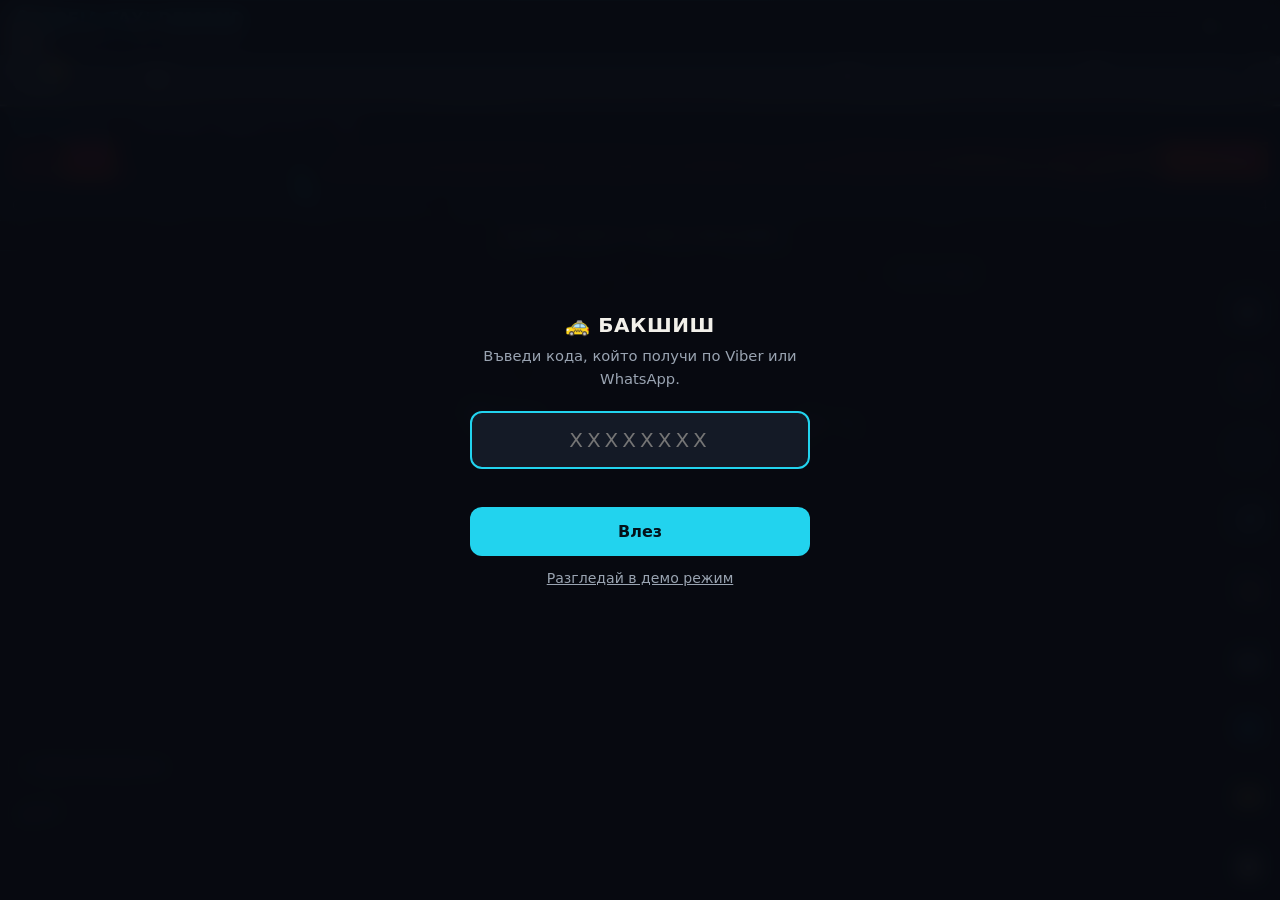
==== index.html @ b616026e "полети: градът не се мачка, статус под часовете" ====
<!DOCTYPE html>
<html lang="bg">
<head>
<meta charset="UTF-8">
<meta name="theme-color" content="#0284c7">
<meta name="mobile-web-app-capable" content="yes">
<meta name="apple-mobile-web-app-capable" content="yes">
<meta name="apple-mobile-web-app-status-bar-style" content="default">
<meta name="apple-mobile-web-app-title" content="BakshishApp">
<link rel="manifest" href="manifest.json">
<meta name="viewport" content="width=device-width, initial-scale=1, maximum-scale=1, user-scalable=no, viewport-fit=cover">
<title>🚕 BakshishApp — Sofia</title>
<style>
html{ -webkit-text-size-adjust:100%; text-size-adjust:100%; }

/* required styles */

.leaflet-pane,
.leaflet-tile,
.leaflet-marker-icon,
.leaflet-marker-shadow,
.leaflet-tile-container,
.leaflet-pane > svg,
.leaflet-pane > canvas,
.leaflet-zoom-box,
.leaflet-image-layer,
.leaflet-layer {
	position: absolute;
	left: 0;
	top: 0;
	}
.leaflet-container {
	overflow: hidden;
	}
.leaflet-tile,
.leaflet-marker-icon,
.leaflet-marker-shadow {
	-webkit-user-select: none;
	   -moz-user-select: none;
	        user-select: none;
	  -webkit-user-drag: none;
	}
/* Prevents IE11 from highlighting tiles in blue */
.leaflet-tile::selection {
	background: transparent;
}
/* Safari renders non-retina tile on retina better with this, but Chrome is worse */
.leaflet-safari .leaflet-tile {
	image-rendering: -webkit-optimize-contrast;
	}
/* hack that prevents hw layers "stretching" when loading new tiles */
.leaflet-safari .leaflet-tile-container {
	width: 1600px;
	height: 1600px;
	-webkit-transform-origin: 0 0;
	}
.leaflet-marker-icon,
.leaflet-marker-shadow {
	display: block;
	}
/* .leaflet-container svg: reset svg max-width decleration shipped in Joomla! (joomla.org) 3.x */
/* .leaflet-container img: map is broken in FF if you have max-width: 100% on tiles */
.leaflet-container .leaflet-overlay-pane svg {
	max-width: none !important;
	max-height: none !important;
	}
.leaflet-container .leaflet-marker-pane img,
.leaflet-container .leaflet-shadow-pane img,
.leaflet-container .leaflet-tile-pane img,
.leaflet-container img.leaflet-image-layer,
.leaflet-container .leaflet-tile {
	max-width: none !important;
	max-height: none !important;
	width: auto;
	padding: 0;
	}

.leaflet-container img.leaflet-tile {
	/* See: https://bugs.chromium.org/p/chromium/issues/detail?id=600120 */
	mix-blend-mode: plus-lighter;
}

.leaflet-container.leaflet-touch-zoom {
	-ms-touch-action: pan-x pan-y;
	touch-action: pan-x pan-y;
	}
.leaflet-container.leaflet-touch-drag {
	-ms-touch-action: pinch-zoom;
	/* Fallback for FF which doesn't support pinch-zoom */
	touch-action: none;
	touch-action: pinch-zoom;
}
.leaflet-container.leaflet-touch-drag.leaflet-touch-zoom {
	-ms-touch-action: none;
	touch-action: none;
}
.leaflet-container {
	-webkit-tap-highlight-color: transparent;
}
.leaflet-container a {
	-webkit-tap-highlight-color: rgba(51, 181, 229, 0.4);
}
.leaflet-tile {
	filter: inherit;
	visibility: hidden;
	}
.leaflet-tile-loaded {
	visibility: inherit;
	}
.leaflet-zoom-box {
	width: 0;
	height: 0;
	-moz-box-sizing: border-box;
	     box-sizing: border-box;
	z-index: 800;
	}
/* workaround for https://bugzilla.mozilla.org/show_bug.cgi?id=888319 */
.leaflet-overlay-pane svg {
	-moz-user-select: none;
	}

.leaflet-pane         { z-index: 400; }

.leaflet-tile-pane    { z-index: 200; }
.leaflet-overlay-pane { z-index: 400; }
.leaflet-shadow-pane  { z-index: 500; }
.leaflet-marker-pane  { z-index: 600; }
.leaflet-tooltip-pane   { z-index: 650; }
.leaflet-popup-pane   { z-index: 700; }

.leaflet-map-pane canvas { z-index: 100; }
.leaflet-map-pane svg    { z-index: 200; }

.leaflet-vml-shape {
	width: 1px;
	height: 1px;
	}
.lvml {
	behavior: url(#default#VML);
	display: inline-block;
	position: absolute;
	}


/* control positioning */

.leaflet-control {
	position: relative;
	z-index: 800;
	pointer-events: visiblePainted; /* IE 9-10 doesn't have auto */
	pointer-events: auto;
	}
.leaflet-top,
.leaflet-bottom {
	position: absolute;
	z-index: 1000;
	pointer-events: none;
	}
.leaflet-top {
	top: 0;
	}
.leaflet-right {
	right: 0;
	}
.leaflet-bottom {
	bottom: 0;
	}
.leaflet-left {
	left: 0;
	}
.leaflet-control {
	float: left;
	clear: both;
	}
.leaflet-right .leaflet-control {
	float: right;
	}
.leaflet-top .leaflet-control {
	margin-top: 10px;
	}
.leaflet-bottom .leaflet-control {
	margin-bottom: 10px;
	}
.leaflet-left .leaflet-control {
	margin-left: 10px;
	}
.leaflet-right .leaflet-control {
	margin-right: 10px;
	}


/* zoom and fade animations */

.leaflet-fade-anim .leaflet-popup {
	opacity: 0;
	-webkit-transition: opacity 0.2s linear;
	   -moz-transition: opacity 0.2s linear;
	        transition: opacity 0.2s linear;
	}
.leaflet-fade-anim .leaflet-map-pane .leaflet-popup {
	opacity: 1;
	}
.leaflet-zoom-animated {
	-webkit-transform-origin: 0 0;
	    -ms-transform-origin: 0 0;
	        transform-origin: 0 0;
	}
svg.leaflet-zoom-animated {
	will-change: transform;
}

.leaflet-zoom-anim .leaflet-zoom-animated {
	-webkit-transition: -webkit-transform 0.25s cubic-bezier(0,0,0.25,1);
	   -moz-transition:    -moz-transform 0.25s cubic-bezier(0,0,0.25,1);
	        transition:         transform 0.25s cubic-bezier(0,0,0.25,1);
	}
.leaflet-zoom-anim .leaflet-tile,
.leaflet-pan-anim .leaflet-tile {
	-webkit-transition: none;
	   -moz-transition: none;
	        transition: none;
	}

.leaflet-zoom-anim .leaflet-zoom-hide {
	visibility: hidden;
	}


/* cursors */

.leaflet-interactive {
	cursor: pointer;
	}
.leaflet-grab {
	cursor: -webkit-grab;
	cursor:    -moz-grab;
	cursor:         grab;
	}
.leaflet-crosshair,
.leaflet-crosshair .leaflet-interactive {
	cursor: crosshair;
	}
.leaflet-popup-pane,
.leaflet-control {
	cursor: auto;
	}
.leaflet-dragging .leaflet-grab,
.leaflet-dragging .leaflet-grab .leaflet-interactive,
.leaflet-dragging .leaflet-marker-draggable {
	cursor: move;
	cursor: -webkit-grabbing;
	cursor:    -moz-grabbing;
	cursor:         grabbing;
	}

/* marker & overlays interactivity */
.leaflet-marker-icon,
.leaflet-marker-shadow,
.leaflet-image-layer,
.leaflet-pane > svg path,
.leaflet-tile-container {
	pointer-events: none;
	}

.leaflet-marker-icon.leaflet-interactive,
.leaflet-image-layer.leaflet-interactive,
.leaflet-pane > svg path.leaflet-interactive,
svg.leaflet-image-layer.leaflet-interactive path {
	pointer-events: visiblePainted; /* IE 9-10 doesn't have auto */
	pointer-events: auto;
	}

/* visual tweaks */

.leaflet-container {
	background: #ddd;
	outline-offset: 1px;
	}
.leaflet-container a {
	color: #0078A8;
	}
.leaflet-zoom-box {
	border: 2px dotted #38f;
	background: rgba(255,255,255,0.5);
	}


/* general typography */
.leaflet-container {
	font-family: "Helvetica Neue", Arial, Helvetica, sans-serif;
	font-size:16px;
	font-size: 0.75rem;
	line-height: 1.5;
	}


/* general toolbar styles */

.leaflet-bar {
	box-shadow: 0 1px 5px rgba(0,0,0,0.65);
	border-radius: 4px;
	}
.leaflet-bar a {
	background-color: #fff;
	border-bottom: 1px solid #ccc;
	width: 26px;
	height: 26px;
	line-height: 26px;
	display: block;
	text-align: center;
	text-decoration: none;
	color: black;
	}
.leaflet-bar a,
.leaflet-control-layers-toggle {
	background-position: 50% 50%;
	background-repeat: no-repeat;
	display: block;
	}
.leaflet-bar a:hover,
.leaflet-bar a:focus {
	background-color: #f4f4f4;
	}
.leaflet-bar a:first-child {
	border-top-left-radius: 4px;
	border-top-right-radius: 4px;
	}
.leaflet-bar a:last-child {
	border-bottom-left-radius: 4px;
	border-bottom-right-radius: 4px;
	border-bottom: none;
	}
.leaflet-bar a.leaflet-disabled {
	cursor: default;
	background-color: #f4f4f4;
	color: #bbb;
	}

.leaflet-touch .leaflet-bar a {
	width: 30px;
	height: 30px;
	line-height: 30px;
	}
.leaflet-touch .leaflet-bar a:first-child {
	border-top-left-radius: 2px;
	border-top-right-radius: 2px;
	}
.leaflet-touch .leaflet-bar a:last-child {
	border-bottom-left-radius: 2px;
	border-bottom-right-radius: 2px;
	}

/* zoom control */

.leaflet-control-zoom-in,
.leaflet-control-zoom-out {
	font: bold 18px 'Lucida Console', Monaco, monospace;
	text-indent: 1px;
	}

.leaflet-touch .leaflet-control-zoom-in, .leaflet-touch .leaflet-control-zoom-out  {
	font-size: 22px;
	}


/* layers control */

.leaflet-control-layers {
	box-shadow: 0 1px 5px rgba(0,0,0,0.4);
	background: #fff;
	border-radius: 5px;
	}
.leaflet-control-layers-toggle {
	background-image: url(images/layers.png);
	width: 36px;
	height: 36px;
	}
.leaflet-retina .leaflet-control-layers-toggle {
	background-image: url(images/layers-2x.png);
	background-size: 26px 26px;
	}
.leaflet-touch .leaflet-control-layers-toggle {
	width: 44px;
	height: 44px;
	}
.leaflet-control-layers .leaflet-control-layers-list,
.leaflet-control-layers-expanded .leaflet-control-layers-toggle {
	display: none;
	}
.leaflet-control-layers-expanded .leaflet-control-layers-list {
	display: block;
	position: relative;
	}
.leaflet-control-layers-expanded {
	padding: 6px 10px 6px 6px;
	color: #333;
	background: #fff;
	}
.leaflet-control-layers-scrollbar {
	overflow-y: scroll;
	overflow-x: hidden;
	padding-right: 5px;
	}
.leaflet-control-layers-selector {
	margin-top: 2px;
	position: relative;
	top: 1px;
	}
.leaflet-control-layers label {
	display: block;
	font-size:15px;
	font-size: 1.08333em;
	}
.leaflet-control-layers-separator {
	height: 0;
	border-top: 1px solid #ddd;
	margin: 5px -10px 5px -6px;
	}

/* Default icon URLs */
.leaflet-default-icon-path { /* used only in path-guessing heuristic, see L.Icon.Default */
	background-image: url(images/marker-icon.png);
	}


/* attribution and scale controls */

.leaflet-container .leaflet-control-attribution {
	background: #fff;
	background: rgba(255, 255, 255, 0.8);
	margin: 0;
	}
.leaflet-control-attribution,
.leaflet-control-scale-line {
	padding: 0 5px;
	color: #333;
	line-height: 1.4;
	}
.leaflet-control-attribution a {
	text-decoration: none;
	}
.leaflet-control-attribution a:hover,
.leaflet-control-attribution a:focus {
	text-decoration: underline;
	}
.leaflet-attribution-flag {
	display: inline !important;
	vertical-align: baseline !important;
	width: 1em;
	height: 0.6669em;
	}
.leaflet-left .leaflet-control-scale {
	margin-left: 5px;
	}
.leaflet-bottom .leaflet-control-scale {
	margin-bottom: 5px;
	}
.leaflet-control-scale-line {
	border: 2px solid #777;
	border-top: none;
	line-height: 1.1;
	padding: 2px 5px 1px;
	white-space: nowrap;
	-moz-box-sizing: border-box;
	     box-sizing: border-box;
	background: rgba(255, 255, 255, 0.8);
	text-shadow: 1px 1px #fff;
	}
.leaflet-control-scale-line:not(:first-child) {
	border-top: 2px solid #777;
	border-bottom: none;
	margin-top: -2px;
	}
.leaflet-control-scale-line:not(:first-child):not(:last-child) {
	border-bottom: 2px solid #777;
	}

.leaflet-touch .leaflet-control-attribution,
.leaflet-touch .leaflet-control-layers,
.leaflet-touch .leaflet-bar {
	box-shadow: none;
	}
.leaflet-touch .leaflet-control-layers,
.leaflet-touch .leaflet-bar {
	border: 2px solid rgba(0,0,0,0.2);
	background-clip: padding-box;
	}


/* popup */

.leaflet-popup {
	position: absolute;
	text-align: center;
	margin-bottom: 20px;
	}
.leaflet-popup-content-wrapper {
	padding: 1px;
	text-align: left;
	border-radius: 12px;
	}
.leaflet-popup-content {
	margin: 13px 24px 13px 20px;
	line-height: 1.3;
	font-size:15px;
	font-size: 1.08333em;
	min-height: 1px;
	}
.leaflet-popup-content p {
	margin: 17px 0;
	margin: 1.3em 0;
	}
.leaflet-popup-tip-container {
	width: 40px;
	height: 20px;
	position: absolute;
	left: 50%;
	margin-top: -1px;
	margin-left: -20px;
	overflow: hidden;
	pointer-events: none;
	}
.leaflet-popup-tip {
	width: 17px;
	height: 17px;
	padding: 1px;

	margin: -10px auto 0;
	pointer-events: auto;

	-webkit-transform: rotate(45deg);
	   -moz-transform: rotate(45deg);
	    -ms-transform: rotate(45deg);
	        transform: rotate(45deg);
	}
.leaflet-popup-content-wrapper,
.leaflet-popup-tip {
	background: white;
	color: #333;
	box-shadow: 0 3px 14px rgba(0,0,0,0.4);
	}
.leaflet-container a.leaflet-popup-close-button {
	position: absolute;
	top: 0;
	right: 0;
	border: none;
	text-align: center;
	width: 24px;
	height: 24px;
	font: 16px/24px Tahoma, Verdana, sans-serif;
	color: #757575;
	text-decoration: none;
	background: transparent;
	}
.leaflet-container a.leaflet-popup-close-button:hover,
.leaflet-container a.leaflet-popup-close-button:focus {
	color: #585858;
	}
.leaflet-popup-scrolled {
	overflow: auto;
	}

.leaflet-oldie .leaflet-popup-content-wrapper {
	-ms-zoom: 1;
	}
.leaflet-oldie .leaflet-popup-tip {
	width: 24px;
	margin: 0 auto;

	-ms-filter: "progid:DXImageTransform.Microsoft.Matrix(M11=0.70710678, M12=0.70710678, M21=-0.70710678, M22=0.70710678)";
	filter: progid:DXImageTransform.Microsoft.Matrix(M11=0.70710678, M12=0.70710678, M21=-0.70710678, M22=0.70710678);
	}

.leaflet-oldie .leaflet-control-zoom,
.leaflet-oldie .leaflet-control-layers,
.leaflet-oldie .leaflet-popup-content-wrapper,
.leaflet-oldie .leaflet-popup-tip {
	border: 1px solid #999;
	}


/* div icon */

.leaflet-div-icon {
	background: #fff;
	border: 1px solid #666;
	}


/* Tooltip */
/* Base styles for the element that has a tooltip */
.leaflet-tooltip {
	position: absolute;
	padding: 6px;
	background-color: #fff;
	border: 1px solid #fff;
	border-radius: 3px;
	color: #222;
	white-space: nowrap;
	-webkit-user-select: none;
	-moz-user-select: none;
	-ms-user-select: none;
	user-select: none;
	pointer-events: none;
	box-shadow: 0 1px 3px rgba(0,0,0,0.4);
	}
.leaflet-tooltip.leaflet-interactive {
	cursor: pointer;
	pointer-events: auto;
	}
.leaflet-tooltip-top:before,
.leaflet-tooltip-bottom:before,
.leaflet-tooltip-left:before,
.leaflet-tooltip-right:before {
	position: absolute;
	pointer-events: none;
	border: 6px solid transparent;
	background: transparent;
	content: "";
	}

/* Directions */

.leaflet-tooltip-bottom {
	margin-top: 6px;
}
.leaflet-tooltip-top {
	margin-top: -6px;
}
.leaflet-tooltip-bottom:before,
.leaflet-tooltip-top:before {
	left: 50%;
	margin-left: -6px;
	}
.leaflet-tooltip-top:before {
	bottom: 0;
	margin-bottom: -12px;
	border-top-color: #fff;
	}
.leaflet-tooltip-bottom:before {
	top: 0;
	margin-top: -12px;
	margin-left: -6px;
	border-bottom-color: #fff;
	}
.leaflet-tooltip-left {
	margin-left: -6px;
}
.leaflet-tooltip-right {
	margin-left: 6px;
}
.leaflet-tooltip-left:before,
.leaflet-tooltip-right:before {
	top: 50%;
	margin-top: -6px;
	}
.leaflet-tooltip-left:before {
	right: 0;
	margin-right: -12px;
	border-left-color: #fff;
	}
.leaflet-tooltip-right:before {
	left: 0;
	margin-left: -12px;
	border-right-color: #fff;
	}

/* Printing */

@media print {
	/* Prevent printers from removing background-images of controls. */
	.leaflet-control {
		-webkit-print-color-adjust: exact;
		print-color-adjust: exact;
		}
	}

/* MOBILE FIX */
@media (max-width:768px) {
  #map { height:100dvh !important; min-height:420px !important; }
  #zone-sidebar { max-height:30vh; min-height:60px; display:block !important; }
  body.karyk-active #zone-sidebar { display:none !important; }
  body.karyk-active #karyk-sidebar { display:block !important; max-height:30vh; overflow-y:auto; }
  .sidebar-title { font-size:13px; padding:6px 12px; }
}

/* LIST VIEW MODE */
body.list-view #map { display:none !important; }
body.list-view.karyk-active #zone-sidebar { display:none !important; }
body.list-view.karyk-active #karyk-sidebar { display:block !important; max-height:calc(100vh - 220px); overflow-y:auto; }
body.list-view #zone-sidebar {
  max-height: calc(100vh - 280px) !important;
  min-height: 200px !important;
}
body.list-view #toggle-map-btn {
  background: var(--amber) !important;
  color: #000 !important;
}
.zone-item {
  padding: 10px 14px !important;
  font-size: 15px !important;
}
.zone-item .zone-name { font-weight: 700; font-size: 15px; }
.zone-item .zone-sub  { font-size: 13px; color: var(--muted); }


/* ═══════ РАДИАЛНО МЕНЮ (FAB) ═══════ */
#fab-wrap{
  position:fixed; right:38px; bottom:150px;
  width:0; height:0; z-index:1600;
}
#fab-hub{
  position:absolute; left:0; top:0;
  width:64px; height:64px; margin-left:-32px; margin-top:-32px;
  border-radius:50%; cursor:pointer;
  background:linear-gradient(145deg,#12203a,#0a1120);
  border:2px solid var(--cyan);
  color:var(--cyan); font-size:27px; line-height:1;
  display:flex; align-items:center; justify-content:center;
  box-shadow:0 4px 18px rgba(0,0,0,.65), 0 0 14px rgba(34,211,238,.25);
  transition:transform .25s cubic-bezier(.34,1.56,.64,1), border-color .2s, box-shadow .2s;
  -webkit-tap-highlight-color:transparent; user-select:none;
}
#fab-hub:active{ transform:scale(.92); }
#fab-rays{
  position:absolute; left:0; top:0; width:1px; height:1px;
  overflow:visible; pointer-events:none;
  opacity:0; transition:opacity .22s;
}
#fab-backdrop{
  position:fixed; inset:0; z-index:1590;
  background:rgba(3,7,18,.45); backdrop-filter:blur(1.5px);
  opacity:0; pointer-events:none; transition:opacity .22s;
}

/* сателитите — оригиналните бутони, преместени в орбита */
#fab-wrap .fab-sat{
  position:absolute !important;
  right:auto !important; bottom:auto !important;
  width:76px !important; height:76px !important;
  margin-left:-38px !important; margin-top:-38px !important;
  border-radius:50% !important;
  display:flex !important; align-items:center; justify-content:center;
  font-size:15px !important; line-height:1 !important;
  padding:0 !important;
  writing-mode:horizontal-tb !important;
  letter-spacing:0 !important; white-space:nowrap !important;
  opacity:0; pointer-events:none;
  transform:none !important;
  transition:left .28s cubic-bezier(.34,1.4,.64,1), top .28s cubic-bezier(.34,1.4,.64,1), opacity .2s;
}
#fab-wrap #karyk-btn, #fab-wrap #karyk-list-btn, #fab-wrap #clean-btn{
  transform:none !important; transform-origin:center center !important;
  text-orientation:mixed !important; writing-mode:horizontal-tb !important;
  font-size:32px !important; width:76px !important; height:76px !important;
  min-width:0 !important; max-width:76px !important;
  padding:0 !important; box-sizing:border-box !important;
}
.fab-label{
  position:absolute; opacity:0; pointer-events:none;
  background:#0b1220ee; color:#e2e8f0;
  border:1px solid var(--border); border-radius:7px;
  padding:7px 11px; font:800 13px system-ui,sans-serif;
  white-space:nowrap; transform:translate(-100%,-50%);
  transition:opacity .2s, left .28s cubic-bezier(.34,1.4,.64,1), top .28s cubic-bezier(.34,1.4,.64,1);
  box-shadow:0 2px 10px rgba(0,0,0,.5);
}
/* в fullscreen скриваме само тези, които и преди се скриваха */
body.map-fullscreen #fab-wrap #bakshish-btn,
body.map-fullscreen #fab-wrap #next90-btn,
body.map-fullscreen .fab-label[data-for="bakshish-btn"],
body.map-fullscreen .fab-label[data-for="next90-btn"]{ display:none !important; }
@media (max-width:370px){ .fab-label{ font-size:12px; padding:6px 9px; } }

/* ═══ ЧИСТА КАРТА — видим ефект, не само надписи ═══ */
body.map-clean .leaflet-overlay-pane{ opacity:.18 !important; transition:opacity .25s; }
body.map-clean .leaflet-marker-pane{ opacity:.55 !important; transition:opacity .25s; }

/* ═══════ КАРЪК = НЕГАТИВЪТ НА ЗЛАТНИЯ РЕЖИМ ═══════
   Две независими оси:
   • РЕЖИМ (златен / карък) — сменя КАРТАТА и АКЦЕНТИТЕ (тук)
   • ТЕМА (дневна / нощна)  — сменя ХРОМА (заглавие, панели) — остава свободна
   Затова карък не „изяжда" бъдещата нощна тема.                        */
/* картата остава четима — потъмняването убива смисъла ѝ */
/* дебела бронзова линия с неонов пулс около целия екран */
body.karyk-active::after{
  content:''; position:fixed; inset:0; z-index:2400; pointer-events:none;
  border:7px solid var(--bronze); border-radius:4px;
  animation:karyk-neon 2.6s ease-in-out infinite;
}
@keyframes karyk-neon{
  0%,100%{ box-shadow:inset 0 0 10px var(--bronze-soft), 0 0 6px var(--bronze-soft); opacity:.88; }
  50%    { box-shadow:inset 0 0 26px var(--bronze-hot), inset 0 0 54px var(--bronze-soft), 0 0 18px var(--bronze-hot); opacity:1; }
}
#karyk-badge{
  display:none; position:fixed; z-index:2500;
  left:50%; transform:translateX(-50%); bottom:14px;
  background:var(--glass); color:var(--bronze);
  backdrop-filter:saturate(180%) blur(14px);
  border:1.5px solid var(--bronze); border-radius:999px;
  padding:7px 16px; cursor:pointer;
  font:800 12px 'Courier New',Courier,monospace; letter-spacing:.5px;
  box-shadow:0 3px 16px rgba(0,0,0,.7), 0 0 18px rgba(205,127,50,.3);
  white-space:nowrap;
}
body.karyk-active #fab-hub{ border-color:var(--bronze) !important; color:var(--bronze) !important; }
body.karyk-active /* зоните в карък: бронз вместо злато */
body.karyk-active .sidebar-title{ color:#e8a050; }

/* връзка етикет → икона в радиалното меню */

/* бакшиш: компактни редове (като карък списъка) */
#bakshish-panel .bp-item{ padding:6px 12px !important; gap:8px !important; }
#bakshish-panel .bp-name{ font-size:13px !important; line-height:1.25 !important; }
#bakshish-panel .bp-score{ font-size:16px !important; }
#bakshish-panel .bp-rank{ font-size:11px !important; min-width:22px !important; }

/* ═══ Летищен попъп: винаги видим Х + без дърпане на картата ═══ */
.airport-popup .leaflet-popup-close-button{
  position:absolute !important; top:8px !important; right:8px !important; z-index:20 !important;
  width:36px !important; height:36px !important; line-height:34px !important;
  font-size:22px !important; font-weight:700 !important; text-align:center !important;
  background:#0b1220f2 !important; color:#fff !important;
  border:1.5px solid var(--cyan) !important; border-radius:50% !important;
  box-shadow:0 2px 10px rgba(0,0,0,.6) !important; padding:0 !important;
}
.airport-popup .leaflet-popup-content{ margin:14px 12px 12px !important; }
.airport-popup .leaflet-popup-content-wrapper{ overscroll-behavior:contain; }
#fl-scroll{ overscroll-behavior:contain; touch-action:pan-y; }

/* ═══ Летищен прозорец — независим от картата, винаги цял на екрана ═══ */
#airport-modal{
  display:none; position:fixed; inset:0; z-index:3000;
  background:rgba(2,6,16,.78); backdrop-filter:blur(3px);
  align-items:center; justify-content:center; padding:14px;
}
#airport-modal-box{
  width:100%; max-width:430px; max-height:82vh;
  display:flex; flex-direction:column;
  background:var(--modal-bg);
  color:var(--text);
  border:1.5px solid var(--modal-edge); border-radius:20px;
  box-shadow:var(--modal-shadow);
  backdrop-filter:var(--modal-blur);
  overflow:hidden;
}
#airport-modal-head{
  flex-shrink:0; display:flex; align-items:center; justify-content:space-between; gap:10px;
  padding:13px 14px; border-bottom:1px solid var(--modal-edge);
  font:800 15.5px -apple-system,system-ui,sans-serif; color:var(--cyan);
  background:var(--modal-head);
  text-shadow:var(--glow);
}
#airport-modal-x{
  width:40px; height:40px; flex-shrink:0; border-radius:50%;
  background:var(--surface); color:var(--text); border:1.5px solid var(--cyan);
  font-size:20px; font-weight:600; line-height:1; cursor:pointer;
}
#airport-modal-body{
  overflow-y:auto; overscroll-behavior:contain;
  padding:10px 12px 14px;
}
#airport-modal-body #fl-scroll{ max-height:none !important; overflow:visible !important; }

/* ═══ Четимост и неон в летищния прозорец ═══ */
#airport-modal-body{ color:#dbe6f5; }
#airport-modal-body div[style*="ИЗЛИЗА"], #airport-modal-body .fl-now{ }
#airport-modal-body b, #airport-modal-body span[style*="font-weight:800"]{ color:#f1f6ff; }
@keyframes fl-pulse{
  0%,100%{ box-shadow:0 0 0 rgba(239,68,68,0); }
  50%    { box-shadow:0 0 14px rgba(239,68,68,.55), inset 0 0 10px rgba(239,68,68,.18); }
}
#fl-now-anchor, #airport-modal-body [data-now="1"]{
  animation:fl-pulse 1.9s ease-in-out infinite;
}

/* ═══ 2026: движение и стъкло ═══ */
@keyframes rise{ from{ opacity:0; transform:translateY(10px) scale(.985) } to{ opacity:1; transform:none } }
#airport-modal-box, #bakshish-panel, #next90-panel, #exit-now-panel{
  animation:rise .28s var(--ease) both;
}
.leaflet-popup-content-wrapper{ animation:rise .22s var(--ease) both; }
.zone-row{ transition:transform .18s var(--ease), box-shadow .18s var(--ease); }
.zone-row:active{ transform:scale(.98); box-shadow:0 1px 4px rgba(0,0,0,.18); }
#bakshish-panel, #next90-panel, #exit-now-panel, #zone-sidebar, #karyk-sidebar{
  background:var(--glass) !important;
  backdrop-filter:saturate(170%) blur(16px);
  -webkit-backdrop-filter:saturate(170%) blur(16px);
  border:1px solid var(--glass-edge) !important;
}
/* лек блясък по горния ръб на стъклото */
.header::after, #weather-bar::after{
  content:''; position:absolute; left:0; right:0; top:0; height:1px;
  background:linear-gradient(90deg,transparent,rgba(255,255,255,.55),transparent);
  pointer-events:none;
}
.header, #weather-bar{ position:relative; }
body.theme-night .header::after, body.theme-night #weather-bar::after{
  background:linear-gradient(90deg,transparent,rgba(34,211,238,.45),transparent);
}

/* ═══════ OVERLAY СЦЕНА: картата минава под стъклените ленти ═══════ */
#stage{ position:relative; }
#topstack{
  position:absolute; top:0; left:0; right:0; z-index:1200;
  pointer-events:none;                     /* прозрачните полета пропускат картата */
}
#topstack > *{ pointer-events:auto; }
#map{
  height:100dvh !important;
  min-height:420px;
}
/* лентите вече плуват — по-меки ръбове, без плътни линии */
.header, #weather-bar, .timeline-panel, .ticker-bar{
  border-bottom:1px solid var(--glass-edge) !important;
}
.timeline-panel{
  background:var(--glass) !important;
  backdrop-filter:saturate(170%) blur(16px);
  -webkit-backdrop-filter:saturate(170%) blur(16px);
}

/* ═══ 3D панели ═══ */
#topstack{ perspective:1200px; }
.header, #weather-bar, .timeline-panel{
  transform-style:preserve-3d;
  animation:panel-in .5s var(--ease) both;
}
#weather-bar{ animation-delay:.06s }
.timeline-panel{ animation-delay:.12s }
@keyframes panel-in{
  from{ opacity:0; transform:translateY(-14px) rotateX(-12deg); transform-origin:top center; }
  to  { opacity:1; transform:none; }
}
/* меко повдигане на стъклото */
.header{ box-shadow:0 6px 20px rgba(15,27,45,.10); }
body.theme-night .header{ box-shadow:0 6px 22px rgba(0,0,0,.5), 0 0 24px rgba(34,211,238,.10); }

/* ═══ бутонът за темата — на нивото на времето ═══ */
#theme-btn{ top:56px !important; right:10px !important; }

/* ═══ НИЩО ТЪМНО В СВЕТЛАТА ТЕМА ═══ */
/* ветрилото: надписи и бутони по темата */
.fab-label{
  background:var(--glass) !important;
  color:var(--text) !important;
  border:1px solid var(--glass-edge) !important;
  backdrop-filter:saturate(180%) blur(14px);
  -webkit-backdrop-filter:saturate(180%) blur(14px);
  box-shadow:var(--card) !important;
}
#fab-hub{
  background:var(--glass) !important;
  color:var(--cyan) !important;
  border:2px solid var(--cyan) !important;
  backdrop-filter:saturate(180%) blur(14px);
}
#fab-wrap .fab-sat{
  background:var(--surface) !important;
  color:var(--text) !important;
  border:1.5px solid var(--glass-edge) !important;
  box-shadow:var(--card) !important;
}
body.theme-night #fab-wrap .fab-sat{
  background:#12203a !important; border-color:rgba(34,211,238,.3) !important;
}
#fab-backdrop{ background:var(--scrim) !important; }

/* долните ляви чипове */
#clean-btn, #karyk-list-btn, .map-chip{
  background:var(--glass) !important;
  color:var(--text) !important;
  border:1px solid var(--glass-edge) !important;
  backdrop-filter:saturate(170%) blur(14px) !important;
  -webkit-backdrop-filter:saturate(170%) blur(14px) !important;
  box-shadow:var(--card) !important;
  border-radius:12px !important;
}
body.theme-night .map-chip{ box-shadow:var(--card), 0 0 14px rgba(34,211,238,.12) !important; }

/* бакшиш панелът: четими цветове и в двете теми */
#bakshish-panel .bp-name, #bakshish-panel .bp-rank{ color:var(--text) !important; }
#bakshish-panel .bp-shift, #bakshish-panel .bp-shift *{ color:var(--gold) !important; }
#bakshish-panel .bp-item{ border-bottom:1px solid var(--glass-edge) !important; }
body.theme-day #bakshish-panel .bp-item{ background:rgba(255,255,255,.35) !important; }

/* ═══ подреден стек с чипове долу вляво ═══ */
#chip-stack{
  position:fixed; left:8px; bottom:8px; z-index:1500;
  display:flex; flex-direction:column-reverse; gap:6px;
  max-width:62vw; pointer-events:none;
}
/* списъкът да може да се доскролва изпод ветрилото */
#zone-sidebar, #karyk-sidebar{ padding-bottom:96px; }

/* лентата — изрично по тема, за да не зависи от реда на правилата */
body.theme-day  .ticker-bar{ background:rgba(255,255,255,.72) !important; }
body.theme-day  .tick-item{ color:#0f1b2d !important; }
body.theme-night .ticker-bar{ background:rgba(6,16,28,.72) !important; }
body.theme-night .tick-item{ color:#e8eef7 !important; }

/* Бакшиш радарът е излишен — дублира долния списък */
#bakshish-btn, #bakshish-panel{ display:none !important; }

/* ═══ Списъкът плува над картата: 3 реда, отдолу пак карта ═══ */
#stage{ min-height:100vh; }
#zone-sidebar, #karyk-sidebar{
  position:absolute !important; left:8px; right:8px; bottom:132px; z-index:1150;
  max-height:33vh !important; min-height:0 !important;
  overflow-y:auto; overscroll-behavior:contain;
  padding:0 0 6px !important;
  background:var(--glass) !important;
  border:1px solid var(--glass-edge) !important;
  border-radius:18px;
  backdrop-filter:saturate(180%) blur(18px);
  -webkit-backdrop-filter:saturate(180%) blur(18px);
  box-shadow:var(--modal-shadow);
}
#zone-sidebar .sidebar-title, #karyk-sidebar .sidebar-title{
  position:sticky; top:0; z-index:3;
  background:var(--glass); backdrop-filter:saturate(180%) blur(18px);
  border-bottom:1px solid var(--glass-edge);
  border-radius:18px 18px 0 0;
}
/* в режим „списък" заема целия екран както преди */
body.list-view #zone-sidebar, body.list-view #karyk-sidebar{
  position:static !important; max-height:none !important; border-radius:0; bottom:auto;
}

/* нощна карта: обръщаме САМО плочките, маркерите остават верни */

/* ═══ ветрилото с 6 бутона: по-едри надписи ═══ */
.fab-label{ font:800 16px -apple-system,system-ui,sans-serif !important; padding:10px 15px !important; border-radius:12px !important; }


/* ═══ Списъкът: сгънат по подразбиране, разгъва се от бутон долу вляво ═══ */
#zone-sidebar{
  transform:translateY(calc(100% + 24px));
  opacity:0; pointer-events:none;
  transition:transform .38s var(--ease), opacity .26s var(--ease);
  will-change:transform;
}
body.sheet-zones #zone-sidebar{
  transform:none; opacity:1; pointer-events:auto;
}
/* карък списъкът е самостоятелен — свой скрол, своя позиция */
#karyk-sidebar{
  bottom:132px !important;
  transform:translateY(calc(100% + 24px));
  opacity:0; pointer-events:none;
  transition:transform .38s var(--ease), opacity .26s var(--ease);
}
body.sheet-karyk #karyk-sidebar{
  transform:none; opacity:1; pointer-events:auto;
}
/* когато и двата са отворени, карък застава над зоните */
body.sheet-zones.sheet-karyk #karyk-sidebar{ bottom:calc(33vh + 146px) !important; }

/* бутоните за разгъване */
.sheet-btn{
  display:flex; align-items:center; gap:7px;
  padding:9px 14px; border-radius:999px; cursor:pointer;
  font:800 13.5px -apple-system,system-ui,sans-serif;
  white-space:nowrap; user-select:none;
  transition:transform .2s var(--ease);
}
.sheet-btn:active{ transform:scale(.94); }
.sheet-btn .caret{ transition:transform .3s var(--ease); display:inline-block; }
body.sheet-zones #btn-zones .caret{ transform:rotate(180deg); }
body.sheet-karyk #btn-karyk .caret{ transform:rotate(180deg); }
#btn-karyk{ color:var(--bronze) !important; border-color:var(--bronze) !important; }
body:not(.karyk-active) #btn-karyk{ display:none; }

/* в режим „списък" всичко е разгънато и статично */
body.list-view #zone-sidebar, body.list-view #karyk-sidebar{
  transform:none !important; opacity:1 !important; pointer-events:auto !important;
}
body.list-view .sheet-btn{ display:none !important; }

/* ═══ КАРЪК РЕЖИМЪТ Е ПРЕМАХНАТ ═══
   Претоварваше картата и подвеждаше. Кодът остава, но нищо не се показва. */
#karyk-btn, #karyk-list-btn, #karyk-sidebar, #karyk-banner, #karyk-badge,
#karyk-corner-tr, #karyk-corner-bl, #btn-karyk{ display:none !important; }
body.karyk-active::after{ display:none !important; content:none !important; }
body.karyk-active #map{ filter:none !important; }

/* ═══ Вътрешен пръстен: дестинациите — по-едри и по-близо до палеца ═══ */
#fab-wrap .fab-dest:active{ transform:scale(.92) !important; }
body.theme-night body.theme-night /* инструментите отвън — по-дискретни */
#fab-wrap .fab-sat:not(.fab-dest){
  width:48px !important; height:48px !important;
  margin-left:-24px !important; margin-top:-24px !important;
  max-width:48px !important; font-size:21px !important;
  opacity:.92;
}
.fab-label:not(.fab-dest-label){
  font:700 12.5px -apple-system,system-ui,sans-serif !important;
  padding:6px 10px !important; opacity:.9;
}
/* лек пулс на дестинациите, за да личи че водят нанякъде */
}

/* нощна карта върху подробните OSM плочки — обръщаме само тях */
body.tiles-dark .leaflet-tile-pane{
  filter:invert(1) hue-rotate(180deg) brightness(.94) contrast(.90) saturate(.78);
}

/* ═══ Инструментите излизат от ветрилото: спретната колона вдясно ═══ */
#next90-btn, #clean-btn, #gps-btn, #fs-btn{
  position:fixed !important; right:12px !important; left:auto !important; top:auto !important;
  width:44px !important; height:44px !important; max-width:44px !important;
  border-radius:50% !important; padding:0 !important;
  display:flex !important; align-items:center; justify-content:center;
  font-size:19px !important; line-height:1 !important;
  background:var(--glass) !important; color:var(--text) !important;
  border:1px solid var(--glass-edge) !important;
  backdrop-filter:saturate(175%) blur(14px);
  -webkit-backdrop-filter:saturate(175%) blur(14px);
  box-shadow:var(--card) !important;
  z-index:1500 !important; writing-mode:horizontal-tb !important;
  transition:transform .18s var(--ease);
}
#next90-btn:active, #clean-btn:active, #gps-btn:active, #fs-btn:active{ transform:scale(.9); }
/* горе вдясно, под лентите — извън обсега на палеца и на ветрилото */
body.map-fullscreen 
#exit-now-panel{ color:var(--text) !important; }
#exit-now-panel > div:first-child{ color:var(--cyan) !important; }
#exit-now-panel b{ color:var(--text) !important; }

/* по-висока специфичност — по-ранните правила за .fab-sat го надвиваха */

/* ═══════ Една стъклена колона вдясно ═══════
   Ред: инструменти → дестинации → списък                      */
#next90-btn, #clean-btn, #gps-btn, #fs-btn, .tool-btn{
  position:fixed !important; right:12px !important; left:auto !important; bottom:auto !important;
  width:48px !important; height:48px !important; max-width:48px !important; min-width:48px !important;
  border-radius:16px !important; padding:0 !important;
  display:flex !important; align-items:center !important; justify-content:center !important;
  font-size:22px !important; line-height:1 !important;
  color:var(--text) !important;
  background:var(--glass) !important;
  border:0 !important;
  box-shadow:
    0 6px 18px rgba(15,27,45,.20),
    0 1px 0 rgba(255,255,255,.75) inset,
    0 0 0 1px var(--glass-edge) !important;
  backdrop-filter:saturate(180%) blur(16px);
  -webkit-backdrop-filter:saturate(180%) blur(16px);
  z-index:1500 !important; writing-mode:horizontal-tb !important;
  transition:transform .16s var(--ease), box-shadow .2s var(--ease);
  cursor:pointer;
}
body.theme-night #next90-btn, body.theme-night #clean-btn,
body.theme-night #gps-btn, body.theme-night #fs-btn, body.theme-night .tool-btn{
  box-shadow:
    0 6px 20px rgba(0,0,0,.55),
    0 1px 0 rgba(255,255,255,.08) inset,
    0 0 0 1px var(--dest-ring) !important;
}
.tool-btn:active, #gps-btn:active, #fs-btn:active,
#clean-btn:active, #next90-btn:active{ transform:scale(.9) !important; }
/* дестинациите — с циан пръстен, за да личат от инструментите */
.dest-btn{ box-shadow:
    0 6px 18px rgba(15,27,45,.22),
    0 1px 0 rgba(255,255,255,.8) inset,
    0 0 0 2px var(--dest-ring) !important; }

/* подредба: инструменти, после дестинации, накрая списък */

/* ═══ картата стига до долу ═══ */
#map{ height:100dvh !important; min-height:420px !important; }
#stage{ min-height:100dvh; }
#zone-sidebar, #karyk-sidebar{ bottom:14px !important; max-height:42vh !important; }

/* ═══ панелите: светли в дневната тема ═══ */
#next90-panel, #next90-panel .n90-header, #exit-now-panel{
  background:var(--glass) !important; color:var(--text) !important;
  border:1px solid var(--glass-edge) !important;
  backdrop-filter:saturate(180%) blur(18px);
  -webkit-backdrop-filter:saturate(180%) blur(18px);
}
#next90-panel .n90-header{ color:var(--cyan) !important; }
/* Waze / Google бутоните в попъпа */
.leaflet-popup-content a, .leaflet-popup-content button,
.zp-nav, .zp-nav a, .zp-nav button{
  background:var(--glass) !important; color:var(--text) !important;
  border:1px solid var(--glass-edge) !important;
  backdrop-filter:saturate(170%) blur(12px);
}

/* ═════════ ФИНАЛНА ПОДРЕДБА — правилата тук са последни и печелят ═════════ */

/* 1. Никакво празно място под картата */
html, body{ height:100%; overflow:hidden !important; }
#stage{ height:100dvh !important; min-height:0 !important; overflow:hidden; }
#map{ height:100dvh !important; }

/* 2. „Зони" долу вляво отпада — има го в колоната */
#btn-zones{ display:none !important; }

/* 3. Списъкът на ЦЯЛ ЕКРАН */
body.full-list #zone-sidebar{
  position:fixed !important; inset:auto 0 0 0 !important;
  top:var(--stack-h,238px) !important;
  left:0 !important; right:0 !important; bottom:0 !important;
  max-height:none !important; height:auto !important;
  border-radius:20px 20px 0 0 !important;
  transform:none !important; opacity:1 !important; pointer-events:auto !important;
  overflow-y:auto !important; z-index:2200 !important;
  padding-bottom:24px !important;
  animation:rise .3s var(--ease) both;
}
body:not(.full-list) #zone-sidebar{
  transform:translateY(calc(100% + 30px)) !important; opacity:0 !important; pointer-events:none !important;
}
/* колоната остава достъпна над списъка */
.tool-btn, #next90-btn, #clean-btn, #gps-btn, #fs-btn{ z-index:2400 !important; }
.dest-btn.on{ box-shadow:0 0 0 3px var(--cyan), 0 6px 20px rgba(15,27,45,.28) !important; }

/* 4. Попъпите на локациите — светли в дневната тема */
.leaflet-popup-content-wrapper, .leaflet-popup-tip{
  background:var(--modal-bg) !important; color:var(--text) !important;
}
.leaflet-popup-content, .leaflet-popup-content *{ color:var(--text); }
.leaflet-popup-content b, .leaflet-popup-content strong{ color:var(--text) !important; }
body.theme-day .leaflet-popup-content [style*="background:#0"],
body.theme-day .leaflet-popup-content [style*="background:#1"],
body.theme-day .leaflet-popup-content [style*="background:rgba(0"]{
  background:rgba(255,255,255,.55) !important; color:var(--text) !important;
}

/* 5. Летищният прозорец — на цял екран под лентите */
#airport-modal{ align-items:stretch !important; padding:0 !important; }
#airport-modal-box{
  max-width:none !important; width:100% !important;
  margin-top:var(--stack-h,238px) !important;
  max-height:calc(100dvh - var(--stack-h,238px)) !important;
  border-radius:20px 20px 0 0 !important;
}

/* 6. Времето — тиха, но жива анимация */
#weather-bar{ position:relative; overflow:hidden; }
#weather-bar::before{
  content:''; position:absolute; inset:0; pointer-events:none;
  background:linear-gradient(100deg,transparent 20%,rgba(255,255,255,.55) 45%,transparent 70%);
  transform:translateX(-120%);
  animation:wx-sheen 7s var(--ease) infinite;
}
body.theme-night #weather-bar::before{
  background:linear-gradient(100deg,transparent 20%,rgba(34,211,238,.22) 45%,transparent 70%);
}
@keyframes wx-sheen{ 0%{transform:translateX(-120%)} 55%{transform:translateX(120%)} 100%{transform:translateX(120%)} }
#weather-bar .wb-icon{ display:inline-block; animation:wx-float 4.5s ease-in-out infinite; }
@keyframes wx-float{ 0%,100%{transform:translateY(0) rotate(0)} 50%{transform:translateY(-2px) rotate(-6deg)} }

/* всичко след сцената е плаващ слой — нищо не стои в потока под картата */
#karyk-sidebar{ display:none !important; }
body > #zone-sidebar{ position:fixed !important; }
#stage ~ *{ position:fixed !important; }
#event-alert, #direction-hint, #nav-panel{ position:fixed !important; }

/* вътрешният бутон „Списък" вече няма какво да прави */
#toggle-map-btn, #toggle-map-btn-k{ display:none !important; }

/* ═══ Колоната се закотвя ОТДОЛУ — така нищо не изпада под екрана,
       независимо колко висока е шапката (в инсталираното приложение
       заглавието се пренася на два реда).                            ═══ */
#next90-btn, #clean-btn, #gps-btn, #fs-btn, .tool-btn{
  top:auto !important;
  width:44px !important; height:44px !important;
  min-width:44px !important; max-width:44px !important;
  font-size:20px !important; border-radius:14px !important;
  overflow:hidden !important; white-space:nowrap !important;
}

/* чиповете долу вляво да не се качват върху колоната */
#chip-stack{ max-width:56vw !important; }

/* всичко се отваря на цял екран */
#airport-modal-box{
  margin-top:var(--stack-h,238px) !important;
  max-height:calc(100dvh - var(--stack-h,238px)) !important;
  height:calc(100dvh - var(--stack-h,238px)) !important;
}
.leaflet-popup{ display:none !important; }        /* попъпите отстъпват на цял екран */

/* ═══ Прозорец на цял екран за гарите и автогарите ═══ */
#zone-full{
  display:none; position:fixed; inset:0; z-index:3000;
  background:var(--scrim); backdrop-filter:blur(3px);
  align-items:stretch; justify-content:center;
}
#zone-full-box{
  width:100%; margin-top:var(--stack-h,238px);
  height:calc(100dvh - var(--stack-h,238px));
  display:flex; flex-direction:column;
  background:var(--modal-bg); color:var(--text);
  border:1px solid var(--modal-edge); border-radius:20px 20px 0 0;
  box-shadow:var(--modal-shadow); backdrop-filter:var(--modal-blur);
  overflow:hidden; animation:rise .3s var(--ease) both;
}
#zone-full-head{
  flex-shrink:0; display:flex; align-items:center; justify-content:space-between; gap:10px;
  padding:13px 14px; border-bottom:1px solid var(--modal-edge);
  font:800 15.5px -apple-system,system-ui,sans-serif; color:var(--cyan);
  background:var(--modal-head); text-shadow:var(--glow);
}
#zone-full-x{
  width:40px; height:40px; flex-shrink:0; border-radius:50%;
  background:var(--surface); color:var(--text); border:1.5px solid var(--cyan);
  font-size:20px; line-height:1; cursor:pointer;
}
#zone-full-body{ overflow-y:auto; overscroll-behavior:contain; padding:12px 14px 20px; }
#zone-full-body *{ max-width:100%; }

/* ═══════ СПИСЪКЪТ НА ЦЯЛ ЕКРАН — над лентите ═══════ */
body.full-list #zone-sidebar{
  top:0 !important; z-index:2600 !important;
  border-radius:0 !important;
  padding-top:6px !important;
}
body.full-list #zone-sidebar .zone-row,
body.full-list #zone-sidebar .sidebar-title{ padding-right:62px !important; }
/* коефициентът да не пада под бутоните */
body.full-list #zone-sidebar .zone-row [class*="score"],
body.full-list #zone-sidebar .zone-row > *:last-child{ margin-right:4px; }
/* колоната остава отгоре и достъпна */
.tool-btn, #next90-btn, #clean-btn, #gps-btn, #fs-btn{ z-index:2700 !important; }
body.full-list .tool-btn, body.full-list #next90-btn, body.full-list #clean-btn,
body.full-list #gps-btn, body.full-list #fs-btn{ opacity:.94; }

/* ═══════ ЛЕТИЩЕТО — цял екран ═══════ */
#airport-modal-box{
  margin-top:0 !important; height:100dvh !important; max-height:100dvh !important;
  border-radius:0 !important;
}

/* ═══════ Попъпите се връщат: компактни, колкото съдържанието ═══════ */
.leaflet-popup{ display:block !important; }
.leaflet-popup-content-wrapper{ max-height:52vh; overflow-y:auto; overscroll-behavior:contain; }
.leaflet-popup-content{ margin:12px 14px !important; font-size:13.5px; }
#zone-full{ display:none !important; }

/* ═══════ НОЩ: повече неон и пулс по важното ═══════ */
body.theme-night .dest-btn{
  animation:neon-breathe 3.2s ease-in-out infinite;
}
@keyframes neon-breathe{
  0%,100%{ box-shadow:0 6px 18px rgba(0,0,0,.55), 0 0 0 2px var(--dest-ring), 0 0 10px rgba(34,211,238,.20); }
  50%    { box-shadow:0 6px 18px rgba(0,0,0,.55), 0 0 0 2px var(--dest-ring), 0 0 24px rgba(34,211,238,.55); }
}
body.theme-night .dest-btn.on{ animation:none; box-shadow:0 0 0 3px var(--cyan), 0 0 28px rgba(34,211,238,.75) !important; }
body.theme-night #airport-badge.ready{ color:#34d399; text-shadow:0 0 12px rgba(52,211,153,.6); }
body.theme-night .zone-row [class*="peak"], body.theme-night .tl-dead{
  animation:neon-pulse 1.8s ease-in-out infinite;
}
@keyframes neon-pulse{ 0%,100%{ filter:none } 50%{ filter:drop-shadow(0 0 8px currentColor) } }
body.theme-night .header h1{ animation:title-glow 5s ease-in-out infinite; }
@keyframes title-glow{
  0%,100%{ filter:drop-shadow(0 0 8px rgba(34,211,238,.30)) }
  50%    { filter:drop-shadow(0 0 16px rgba(167,139,250,.55)) }
}
#airport-badge.ready{ color:var(--green); font-weight:800; }

/* ═══ Навигационният панел долу (посока/скор) — по темата ═══ */
#nav-panel, #direction-hint, #event-alert{
  background:var(--glass) !important; color:var(--text) !important;
  border:1px solid var(--glass-edge) !important;
  backdrop-filter:saturate(175%) blur(15px);
  -webkit-backdrop-filter:saturate(175%) blur(15px);
  box-shadow:var(--card) !important;
  border-radius:16px !important;
}
#nav-panel *, #direction-hint *, #event-alert *{ color:var(--text) !important; }
#nav-panel [style*="color:#f8"], #nav-panel [style*="color:#e"]{ color:var(--red) !important; }
/* стрелката за посока */
#nav-arrow, .nav-arrow{ background:var(--glass) !important; border:1px solid var(--glass-edge) !important; }

/* попъпът никога под лентите */
.leaflet-popup{ margin-bottom:8px; }
.leaflet-popup-content-wrapper{ max-height:46vh; }

/* панелът за посока — стъклен и по темата (беше зашит #070d1af8) */
#direction-hint{
  background:var(--glass) !important;
  border-top:2px solid var(--amber) !important;
  color:var(--text) !important;
  backdrop-filter:saturate(175%) blur(16px);
  -webkit-backdrop-filter:saturate(175%) blur(16px);
  box-shadow:0 -6px 22px rgba(15,27,45,.16) !important;
}
#direction-hint .dh-name{ color:var(--text) !important; }
#direction-hint .dh-addr{ color:var(--muted) !important; }
#direction-hint .dh-close{ color:var(--muted) !important; }
body.theme-night #direction-hint{ box-shadow:0 -6px 24px rgba(0,0,0,.6) !important; }

/* нощната карта: филтърът се прилага без изключения */
body.tiles-dark .leaflet-tile-pane{
  filter:invert(1) hue-rotate(180deg) brightness(.93) contrast(.92) saturate(.75) !important;
}

/* ═══ Когато нещо е отворено: колоната избледнява, активният остава видим ═══
   Така панелът се прибира с една ръка — палецът натиска същия бутон,
   вместо да търсиш Х-а горе.                                              */
#next90-btn, #clean-btn, #gps-btn, #fs-btn, .tool-btn{
  transition:opacity .25s var(--ease), transform .16s var(--ease), box-shadow .2s var(--ease);
}
body.full-list #next90-btn, body.full-list #clean-btn,
body.full-list #gps-btn,    body.full-list #fs-btn,
body.full-list .tool-btn,
body[data-full] #next90-btn, body[data-full] #clean-btn,
body[data-full] #gps-btn,    body[data-full] #fs-btn,
body[data-full] .tool-btn{
  opacity:.10 !important;
}
/* активният — на половин прозрачност и с ясен пръстен */
body.full-list .dest-btn.on,
body[data-full] .dest-btn.on{
  opacity:.55 !important;
  box-shadow:0 0 0 3px var(--cyan), 0 6px 20px rgba(15,27,45,.30) !important;
}
/* при докосване се показва напълно, за да си сигурен къде натискаш */
body.full-list .tool-btn:active, body[data-full] .tool-btn:active,
body.full-list #gps-btn:active,  body[data-full] #gps-btn:active,
body.full-list #fs-btn:active,   body[data-full] #fs-btn:active,
body.full-list #clean-btn:active,body[data-full] #clean-btn:active,
body.full-list #next90-btn:active,body[data-full] #next90-btn:active{
  opacity:1 !important;
}

/* ═══ Колоната стои НАД всички панели, за да се затварят с една ръка ═══
   Летищният прозорец е на слой 3000 и покриваше бутоните.            */
#next90-btn, #clean-btn, #gps-btn, #fs-btn, .tool-btn{ z-index:3600 !important; }
/* панелите оставят десния ръб свободен, за да не гълтат докосването */

/* панелите стигат до ръба; бутоните просто плуват отгоре полупрозрачни */
#airport-modal-box{ padding-right:0 !important; }
#airport-modal-body{ padding-right:46px !important; }
/* последната колона с часове да не влиза под бутоните */
#airport-modal-body .fl-row:last-child{ padding-right:2px; }

/* попъпите на гарите: по-високи, със скрол за бъдещите рейсове */
.leaflet-popup-content-wrapper{ max-height:66vh !important; }
.leaflet-popup-content{ max-height:none !important; }
/* самите списъци вътре получават свой скрол, ако са дълги */
.leaflet-popup-content [class*="arr-list"],
.leaflet-popup-content .bus-list,
.leaflet-popup-content .train-list{
  max-height:38vh; overflow-y:auto; overscroll-behavior:contain;
  -webkit-overflow-scrolling:touch;
}
/* тънка лента за скрол, за да личи че има още */
.leaflet-popup-content-wrapper::-webkit-scrollbar{ width:6px; }
.leaflet-popup-content-wrapper::-webkit-scrollbar-thumb{
  background:var(--cyan); border-radius:3px; opacity:.5;
}

/* известието долу: Х вляво, защото вдясно е колоната с бутоните */
#event-alert{
  padding-left:46px !important; padding-right:14px !important;
  right:74px !important;
}
#event-alert .ea-close, #ea-close{
  position:absolute !important; left:8px !important; right:auto !important;
  top:50% !important; transform:translateY(-50%) !important;
  width:32px !important; height:32px !important; border-radius:50% !important;
  display:flex !important; align-items:center; justify-content:center;
  background:var(--surface) !important; color:var(--text) !important;
  border:1.5px solid var(--glass-edge) !important;
  font-size:17px !important; line-height:1 !important; cursor:pointer;
  box-shadow:var(--card) !important; z-index:5;
}
#direction-hint{ padding-left:46px !important; right:74px !important; }
#direction-hint .dh-close{
  position:absolute !important; left:8px !important; right:auto !important;
  top:50%; transform:translateY(-50%);
  width:32px; height:32px; border-radius:50%;
  display:flex; align-items:center; justify-content:center;
  background:var(--surface); border:1.5px solid var(--glass-edge);
  box-shadow:var(--card); font-size:17px; cursor:pointer;
}

/* пулс само за полетите в ТОЧНИЯ прозорец на излизане */
@keyframes fl-now-pulse{
  0%,100%{ box-shadow:0 0 0 rgba(239,68,68,0); border-color:#ef4444; }
  50%    { box-shadow:0 0 16px rgba(239,68,68,.6), inset 0 0 12px rgba(239,68,68,.16); border-color:#ff6b6b; }
}
#airport-modal-body [data-now="1"]{ animation:fl-now-pulse 1.8s ease-in-out infinite; }
/* приключващите не пулсират — само червен ръб */
#airport-modal-body [data-fading="1"]{ animation:none; }

/* ═══ Полетният ред устоява на едър системен шрифт ═══ */
#airport-modal-body .fl-row, #fl-scroll > div[style*="display:flex"]{
  align-items:flex-start !important;
}
/* градът получава цялото свободно място и се свива честно */
#airport-modal-body span[style*="flex:1"]{
  min-width:0 !important; flex:1 1 auto !important;
}
/* номерът и часовете не се свиват, но и не заемат излишно */
#airport-modal-body span[style*="min-width:44px"]{
  flex:0 0 auto !important; min-width:38px !important;
}
#airport-modal-body span[style*="white-space:nowrap"]{ flex:0 0 auto !important; }
/* при много едър шрифт градът може на два реда, вместо да се реже */
@media (max-width:430px){
  #airport-modal-body span[style*="text-overflow:ellipsis"]{
    white-space:normal !important; overflow:visible !important;
    text-overflow:clip !important; line-height:1.15 !important;
  }
}

/* ═══ Чиповете: полупрозрачни и винаги ПОД изваденото ═══ */
#chip-stack{ z-index:1100 !important; }
#chip-stack > *{
  opacity:.65 !important;
  font-size:12.5px !important; padding:7px 11px !important;
  transition:opacity .2s var(--ease);
}
#chip-stack > *:active{ opacity:1 !important; }
/* при отворен панел изчезват напълно */
body.full-list #chip-stack, body[data-full] #chip-stack{ opacity:0 !important; pointer-events:none !important; }

/* лентата за времето е малко по-висока, за да има място за пейзажа */
#weather-bar{ min-height:40px; padding:6px 14px !important; }
#weather-bar .wb-icon, #weather-bar .wb-temp, #weather-bar .wb-desc{ position:relative; z-index:1; }

/* ═══ Инсталираното приложение да изглежда като браузърната версия ═══
   Стои под системната лента и не позволява на системния шрифт
   да разлива заглавието на три реда.                              */
@media (display-mode: standalone), (display-mode: fullscreen){
  #topstack{ padding-top:env(safe-area-inset-top, 0px); }
  .header{ padding-top:calc(10px + env(safe-area-inset-top, 0px)) !important; }
  #chip-stack{ padding-bottom:env(safe-area-inset-bottom, 0px); }
}
/* заглавието на един ред, каквото и да е системното мащабиране */
.header h1{
  font-size:clamp(13px, 4.2vw, 17px) !important;
  white-space:nowrap !important; overflow:hidden; text-overflow:ellipsis;
  line-height:1.1 !important;
}
.header p{
  font-size:clamp(10px, 3vw, 12.5px) !important;
  white-space:nowrap; overflow:hidden; text-overflow:ellipsis;
}
.header > div:first-child{ min-width:0; flex:1 1 auto; overflow:hidden; }
.hdr-right{ flex:0 0 auto; }
#airport-badge{ font-size:clamp(10px, 3vw, 13px) !important; white-space:nowrap; }
/* лентата за времето — фиксирани пропорции, не системни */
#weather-bar .wb-temp{ font-size:clamp(13px, 4vw, 16px) !important; }
#weather-bar .wb-desc{ font-size:clamp(11px, 3.4vw, 14px) !important;
  white-space:nowrap; overflow:hidden; text-overflow:ellipsis; }
#wx-rain-when{ font-size:clamp(10px, 3vw, 12.5px) !important; }
/* времевата линия */
.tl-hint{ font-size:clamp(12px, 3.8vw, 16px) !important; white-space:nowrap; overflow:hidden; text-overflow:ellipsis; }
.tl-ticks{ font-size:clamp(11px, 3.4vw, 15px) !important; }
.ticker-bar .tick-item{ font-size:clamp(12px, 3.6vw, 15px) !important; }
/* полетният списък */
#airport-modal-body{ font-size:clamp(11px, 3.4vw, 13px) !important; }
#airport-modal-head{ font-size:clamp(13px, 4vw, 15.5px) !important; }

/* бутонът за темата да не се бърка със слънцето на времето */
#theme-btn{
  font-size:13px !important;
  background:var(--glass) !important;
  border:1px solid var(--glass-edge) !important;
  box-shadow:var(--card) !important;
}
/* по-дребен шрифт в летищния списък */
#airport-modal-body{ font-size:clamp(10px, 3.1vw, 12px) !important; }
#airport-modal-body b{ font-weight:800; }

/* описанието вече пътува с таксито в пейзажа */
#weather-bar .wb-desc{ display:none !important; }
#weather-bar{ min-height:44px; }
#wx-canvas{ opacity:1 !important; z-index:3 !important; pointer-events:none; }
/* капсулите остават отдолу и леко пропускат пейзажа */
#weather-bar .wb-temp, #kat-badge, #wx-rain-when{ z-index:1 !important; }

/* КАТ индексът в лентата — при висок риск пулсира дискретно */
#kat-badge{ transition:opacity .2s var(--ease); }
#kat-badge:active{ opacity:.6; }
#kat-badge.kat-high{ animation:kat-warn 2.4s ease-in-out infinite; }
@keyframes kat-warn{
  0%,100%{ filter:none; }
  50%    { filter:drop-shadow(0 0 8px currentColor); }
}
@media (max-width:380px){
  #kat-badge span{ display:none; }   /* при тесен екран остава само 7/10 */
}

/* инсталираното приложение: по-компактна типография */
@media (display-mode: standalone), (display-mode: fullscreen){
  .header h1{ font-size:clamp(12px, 3.6vw, 15px) !important; }
  .header p{ font-size:clamp(9px, 2.5vw, 11px) !important; }
  #airport-badge{ font-size:clamp(9px, 2.5vw, 11px) !important; }
  #weather-bar{ min-height:48px; padding:4px 12px !important; }
  #weather-bar .wb-temp{ font-size:clamp(11px, 3.2vw, 13px) !important; }
  #wx-rain-when, #kat-badge{ font-size:clamp(9.5px, 2.7vw, 11.5px) !important; }
  .tl-hint{ font-size:clamp(11px, 3.2vw, 13.5px) !important; }
  .tl-ticks{ font-size:clamp(10px, 2.8vw, 12px) !important; }
  .ticker-bar .tick-item{ font-size:clamp(10.5px, 3vw, 12.5px) !important; }
  #airport-modal-body{ font-size:clamp(9.5px, 2.8vw, 11px) !important; }
  #airport-modal-head{ font-size:clamp(12px, 3.4vw, 14px) !important; }
  .zone-item{ font-size:clamp(11px, 3.2vw, 13px) !important; }
}
/* пейзажът има нужда от малко повече височина за пътя */
#weather-bar{ min-height:52px; }

/* ═══ Лентата за времето: подредена мрежа, нищо не се застъпва ═══
   [температура] [КАТ] ......... [дъжд] | бутон тема отвън          */
#weather-bar{
  display:grid !important;
  grid-template-columns:auto auto 1fr auto;
  align-items:center;
  gap:10px;
  padding-right:56px !important;      /* място за бутона на темата */
}
#weather-bar .wb-icon{ display:none !important; }   /* пейзажът рисува светилото */

/* стъклени капсули около всяка стойност */
#weather-bar .wb-temp,
#kat-badge,
#wx-rain-when{
  position:relative; z-index:2;
  padding:3px 9px !important;
  border-radius:999px;
  background:var(--capsule);
  border:1px solid var(--capsule-edge);
  backdrop-filter:saturate(180%) blur(10px);
  -webkit-backdrop-filter:saturate(180%) blur(10px);
  box-shadow:0 1px 3px rgba(15,27,45,.10);
  line-height:1.5;
}
#wx-rain-when{ justify-self:end; margin-left:0 !important; }
#kat-badge{ margin-left:0 !important; }

/* бутонът за темата стои над лентата, вдясно, без да пипа нищо */
#theme-btn{ top:52px !important; right:8px !important; z-index:2650 !important; }

/* тъмната тема: по-плътни капсули */
body.theme-day{ --capsule:rgba(255,255,255,.72); --capsule-edge:rgba(15,27,45,.12); }
body.theme-night{ --capsule:rgba(10,18,32,.62); --capsule-edge:rgba(34,211,238,.28); }

@media (max-width:400px){
  #weather-bar{ gap:6px; padding-right:50px !important; }
  #weather-bar .wb-temp, #kat-badge, #wx-rain-when{ padding:2px 7px !important; }
}

/* ═══ Известието долу: компактно, на един-два реда ═══ */
#event-alert{
  display:grid !important;
  grid-template-columns:auto auto 1fr auto;
  align-items:center; gap:8px;
  padding:8px 12px 8px 46px !important;
  max-height:76px; overflow:hidden;
}
#event-alert .ea-icon{ font-size:20px !important; }
#event-alert .ea-title{
  font-size:13px !important; font-weight:800 !important;
  line-height:1.25 !important; white-space:normal !important;
  display:-webkit-box; -webkit-line-clamp:2; -webkit-box-orient:vertical;
  overflow:hidden;
}
#event-alert .ea-sub, #event-alert .ea-dist{
  font-size:11px !important; opacity:.8; white-space:nowrap;
}
#event-alert #ea-waze{
  font-size:12px !important; padding:6px 12px !important;
  border-radius:10px !important; white-space:nowrap;
}

/* ═══ Инсталираното приложение: още една стъпка надолу ═══ */
@media (display-mode: standalone), (display-mode: fullscreen){
  .header h1{ font-size:clamp(11px, 3.2vw, 13.5px) !important; }
  .header p{ font-size:clamp(8px, 2.2vw, 10px) !important; }
  #airport-badge{ font-size:clamp(8px, 2.2vw, 10px) !important; }
  #weather-bar .wb-temp{ font-size:clamp(10px, 2.9vw, 12px) !important; }
  #kat-badge, #wx-rain-when{ font-size:clamp(8.5px, 2.4vw, 10.5px) !important; }
  .tl-hint{ font-size:clamp(10px, 2.9vw, 12px) !important; }
  .tl-ticks{ font-size:clamp(9px, 2.5vw, 11px) !important; }
  .ticker-bar .tick-item{ font-size:clamp(9.5px, 2.7vw, 11.5px) !important; }
  #event-alert .ea-title{ font-size:11.5px !important; }
  .zone-item{ font-size:clamp(10px, 2.9vw, 12px) !important; }
}

/* Топ заглавието: по-дребно и с многоточие вместо отрязване */
.tl-hint{
  font-size:clamp(11px, 3.2vw, 13.5px) !important;
  white-space:nowrap; overflow:hidden; text-overflow:ellipsis;
  max-width:100%;
}
@media (display-mode: standalone), (display-mode: fullscreen){
  .tl-hint{ font-size:clamp(10px, 2.8vw, 12px) !important; }
}
/* известието се крие честно, когато няма какво да каже */
#event-alert[data-dismissed="1"]{ display:none !important; }

/* КАТ капсулата: числото винаги, думата само ако има място */
#kat-badge{ display:inline-flex !important; align-items:center; gap:4px; }
#kat-badge .kat-word{ font-weight:600; opacity:.85; }
@media (max-width:430px){ #kat-badge .kat-word{ display:none; } }
@media (display-mode: standalone), (display-mode: fullscreen){
  #kat-badge .kat-word{ display:none; }     /* в приложението само числото */
}

/* КАТ капсула: компактна, число с цвят според напрежението */
#kat-badge{ display:inline-flex !important; align-items:center; gap:3px; padding:3px 8px !important; }
#kat-badge .kat-ic{ font-size:.9em; }
#kat-badge b{ font-size:1.05em; }
#kat-badge .kat-slash{ opacity:.5; font-weight:600; font-size:.85em; }
#kat-badge .kat-word{ display:none !important; }

/* попъп с кратко обяснение */
#kat-pop{
  display:none; position:fixed; inset:0; z-index:3200;
  background:var(--scrim); backdrop-filter:blur(3px);
  align-items:center; justify-content:center; padding:24px;
}
#kat-pop-box{
  position:relative; width:100%; max-width:300px; text-align:center;
  background:var(--modal-bg); color:var(--text);
  border:1px solid var(--modal-edge); border-radius:20px;
  box-shadow:var(--modal-shadow); backdrop-filter:var(--modal-blur);
  padding:22px 18px 18px;
  animation:rise .26s var(--ease) both;
}
#kat-pop-x{
  position:absolute; top:8px; right:8px;
  width:32px; height:32px; border-radius:50%;
  background:var(--surface); color:var(--text);
  border:1px solid var(--glass-edge); font-size:16px; cursor:pointer;
}
#kat-pop-score{ font:800 42px/1 system-ui,sans-serif; }
#kat-pop-score span{ font-size:20px; opacity:.5; }
#kat-pop-word{ font:800 16px system-ui,sans-serif; margin-top:4px; }
#kat-pop-why{ font-size:13px; color:var(--muted); margin:12px 0 16px; line-height:1.5; }
#kat-pop-link{
  display:inline-block; font-size:13px; font-weight:700; color:var(--cyan);
  text-decoration:none; padding:8px 16px; border-radius:10px;
  background:var(--glass); border:1px solid var(--glass-edge);
}

/* попъпът за напрежението стои НАД колоната с бутоните */
#kat-pop{ z-index:3800 !important; }
#kat-pop-box{ margin-right:64px; }          /* Х-ът не пада под иконите */
#kat-pop-x{ z-index:5; }
@media (max-width:400px){ #kat-pop-box{ margin-right:58px; } }

/* КАТ капсулата да се чете и в нощната тема */
body.theme-night #kat-badge{
  background:rgba(255,255,255,.10) !important;
  border-color:rgba(255,255,255,.22) !important;
}
body.theme-night #kat-badge b{ text-shadow:0 0 10px currentColor; }
body.theme-night .wb-temp, body.theme-night #wx-rain-when{
  background:rgba(255,255,255,.08) !important;
  border-color:rgba(255,255,255,.18) !important;
}

/* Бутон „Събития": билет с удивителен, когато има какво да се лови */
#next90-btn{ position:relative !important; }
#next90-btn .ev-dot{
  position:absolute; top:-3px; right:-3px;
  min-width:16px; height:16px; padding:0 3px;
  border-radius:9px; background:#dc2626; color:#fff;
  font:900 11px/16px system-ui,sans-serif; text-align:center;
  box-shadow:0 0 0 2px var(--surface), 0 2px 6px rgba(0,0,0,.35);
}
#next90-btn.has-soon .ev-dot{ background:#d97706; }
#next90-btn.has-live{ animation:ev-pulse 1.9s ease-in-out infinite; }
@keyframes ev-pulse{
  0%,100%{ box-shadow:var(--card), 0 0 0 rgba(220,38,38,0); }
  50%    { box-shadow:var(--card), 0 0 16px rgba(220,38,38,.65); }
}
/* активните събития в списъка пулсират дискретно */
#next90-list .n90-item[data-live="1"]{ animation:ev-pulse 2.2s ease-in-out infinite; }

/* билетът-дестинация носи значката за активно събитие */
#dest-__event .ev-dot{
  position:absolute; top:-3px; right:-3px;
  min-width:16px; height:16px; padding:0 3px;
  border-radius:9px; background:#dc2626; color:#fff;
  font:900 11px/16px system-ui,sans-serif; text-align:center;
  box-shadow:0 0 0 2px var(--surface), 0 2px 6px rgba(0,0,0,.35);
}
#dest-__event.has-soon .ev-dot{ background:#d97706; }
#dest-__event.has-live{ animation:ev-pulse 1.9s ease-in-out infinite; }

/* ═══ Компактна колона — всичко се събира на екрана ═══ */
#next90-btn, #clean-btn, #gps-btn, #fs-btn, .tool-btn{
  width:42px !important; height:42px !important;
  min-width:42px !important; max-width:42px !important;
  font-size:19px !important; border-radius:13px !important;
}
.dest-btn{ width:44px !important; height:44px !important;
  min-width:44px !important; max-width:44px !important; font-size:20px !important; }

/* чипът за събития отпада — билетът върши работата */
#chip-stack > *[title*="събити"], #chip-stack > *:has(> :first-child) { }

@media (display-mode: standalone), (display-mode: fullscreen){
  /* колоната се свива още, за да не се застъпва */
  #next90-btn, #clean-btn, #gps-btn, #fs-btn, .tool-btn{
    width:38px !important; height:38px !important;
    min-width:38px !important; max-width:38px !important;
    font-size:17px !important; border-radius:12px !important;
  }
  .dest-btn{ width:40px !important; height:40px !important;
    min-width:40px !important; max-width:40px !important; font-size:18px !important; }
                    /* шапката още една стъпка надолу */
  .header{ padding:7px 10px !important; }
  .header h1{ font-size:clamp(10.5px, 3vw, 12.5px) !important; }
  .header p{ font-size:clamp(7.5px, 2.1vw, 9.5px) !important; }
  #weather-bar{ min-height:44px; padding:3px 10px !important; }
  #weather-bar .wb-temp{ font-size:clamp(9.5px, 2.7vw, 11px) !important; padding:2px 7px !important; }
  #kat-badge, #wx-rain-when{ font-size:clamp(8px, 2.3vw, 10px) !important; padding:2px 6px !important; }
  .tl-hint{ font-size:clamp(9.5px, 2.7vw, 11.5px) !important; }
  .tl-ticks{ font-size:clamp(8.5px, 2.4vw, 10.5px) !important; }
  .ticker-bar{ height:26px !important; }
  .ticker-bar .tick-item{ font-size:clamp(9px, 2.5vw, 11px) !important; }
  #chip-stack > *{ font-size:11px !important; padding:5px 9px !important; }
}

/* позициите и размерите се задават от JS според екрана; тук само вид */
#next90-btn{ display:none !important; }
#dest-__event{ position:fixed !important; }

/* ═══ Панелът със събития — пълноекранен, като летището ═══ */
#next90-panel{
  display:none;
  position:fixed !important;
  left:0 !important; right:0 !important;
  top:var(--stack-h, 238px) !important; bottom:0 !important;
  z-index:3000 !important;
  background:var(--modal-bg) !important;
  color:var(--text) !important;
  border:1px solid var(--modal-edge) !important;
  border-radius:20px 20px 0 0 !important;
  box-shadow:var(--modal-shadow) !important;
  backdrop-filter:var(--modal-blur);
  overflow:hidden;
  flex-direction:column;
  animation:rise .28s var(--ease) both;
}
#next90-panel .n90-header{
  flex-shrink:0; display:flex; align-items:center; justify-content:space-between;
  padding:13px 14px; border-bottom:1px solid var(--modal-edge);
  font:800 15px system-ui,sans-serif; color:var(--cyan);
  background:var(--modal-head); text-shadow:var(--glow);
}
#next90-panel .n90-close{
  width:38px; height:38px; flex-shrink:0; border-radius:50%;
  display:flex; align-items:center; justify-content:center;
  background:var(--surface); color:var(--text);
  border:1.5px solid var(--cyan); font-size:19px; cursor:pointer;
}
#next90-list{
  flex:1; overflow-y:auto; overscroll-behavior:contain;
  padding:10px 12px 24px;
}
/* колоната остава над панела и кликаема */
.tool-btn, #clean-btn, #gps-btn, #fs-btn{ z-index:3600 !important; }
</style>
<style>

/* System fonts - no external dependency */
/* ═══════ ДВЕ ТЕМИ ═══════
   ДЕН  — класическа, светла, спокойна
   НОЩ  — неон, сияния, пулсации
   Логиката е обща; сменят се само цветовете и ефектите.        */
:root {
  --bg:#eef2f8; --surface:#ffffff; --border:#cbd5e6;
  --amber:#d97706; --cyan:#0369a1; --green:#16a34a;
  --red:#dc2626; --orange:#ea580c; --muted:#55657c; --text:#0f1b2d;
  --surf:#ffffff;
  --glow:none;
  --glow-soft:none;
  --card:0 1px 2px rgba(15,27,45,.08), 0 8px 22px rgba(15,27,45,.07);
  --ring:rgba(3,105,161,.22);
  --sheen:linear-gradient(180deg,rgba(255,255,255,.9),rgba(255,255,255,.55));
  --ease:cubic-bezier(.22,1,.36,1);
  /* стъклен, iOS-подобен прозорец денем */
  --modal-bg:rgba(255,255,255,.86);
  --modal-head:linear-gradient(180deg,rgba(255,255,255,.95),rgba(246,249,253,.86));
  --modal-edge:rgba(15,27,45,.14);
  --modal-shadow:0 18px 50px rgba(15,27,45,.22), 0 2px 8px rgba(15,27,45,.10);
  --modal-blur:saturate(180%) blur(20px);
  --bar-bg:rgba(255,255,255,.70);
  --bar-fg:#0f1b2d;
  --glass:rgba(255,255,255,.62);
  --glass-edge:rgba(15,27,45,.10);
  --title:linear-gradient(100deg,#0369a1,#0891b2 45%,#6366f1);
  --scrim:rgba(240,245,252,.55);
  --bronze:#b06a1f; --bronze-soft:rgba(176,106,31,.28); --bronze-hot:rgba(217,140,60,.55);
  --gold:#8a6d12; --gold-edge:rgba(138,109,18,.28);
  --dest-bg:linear-gradient(160deg,#ffffff,#eaf2fb 70%,#dceaf8);
  --dest-ring:rgba(3,105,161,.55);
}
body.theme-night {
  --bg:#060b14; --surface:#0e1726; --border:#22334c;
  --amber:#fbbf24; --cyan:#22d3ee; --green:#34d399;
  --red:#f87171; --orange:#fb923c; --muted:#8ea6c2; --text:#e9eff8;
  --surf:#0e1726;
  --glow:0 0 10px currentColor;
  --glow-soft:0 0 22px rgba(34,211,238,.18);
  --card:0 2px 8px rgba(0,0,0,.55), 0 0 24px rgba(34,211,238,.09);
  --ring:rgba(34,211,238,.38);
  --sheen:linear-gradient(180deg,rgba(34,211,238,.10),rgba(14,23,38,.65));
  --modal-bg:#0d1524;
  --modal-head:linear-gradient(180deg,#122036,#0d1524);
  --modal-edge:rgba(34,211,238,.35);
  --modal-shadow:0 10px 44px rgba(0,0,0,.75), 0 0 26px rgba(34,211,238,.22);
  --modal-blur:none;
  --bar-bg:rgba(6,16,28,.72);
  --bar-fg:#e8eef7;
  --glass:rgba(12,22,38,.58);
  --glass-edge:rgba(34,211,238,.20);
  --title:linear-gradient(100deg,#22d3ee,#67e8f9 40%,#a78bfa);
  --scrim:rgba(3,7,18,.55);
  --bronze:#e8a050; --bronze-soft:rgba(205,127,50,.35); --bronze-hot:rgba(255,175,90,.75);
  --gold:#d4af37; --gold-edge:rgba(212,175,55,.35);
  --dest-bg:linear-gradient(160deg,#1b3050,#132540 70%,#0e1b30);
  --dest-ring:rgba(34,211,238,.60);
}

/* плавна смяна на темата */
body, .zone-row, .hist-table, #airport-modal-box,
.leaflet-popup-content-wrapper, .ticker-bar{
  transition:background-color .35s var(--ease), color .35s var(--ease),
             border-color .35s var(--ease), box-shadow .35s var(--ease);
}

/* ── 2026: живи повърхности ── */
.zone-row{ box-shadow:var(--card); }
.zone-row:active{ transform:scale(.985); }
body.theme-night .sidebar-title,
body.theme-night .tl-hint,
body.theme-night #karyk-badge{ text-shadow:var(--glow); }

/* неонов ръб само нощем */
body.theme-night .hist-table-wrap,
body.theme-night #bakshish-panel,
body.theme-night #next90-panel{
  box-shadow:var(--card), inset 0 0 0 1px rgba(34,211,238,.07);
}

/* ── FAB: 3D разгъване ── */
#fab-wrap{ perspective:900px; }
#fab-wrap .fab-sat{
  animation:none;
  filter:blur(6px);
  transition:left .34s var(--ease), top .34s var(--ease),
             opacity .22s linear, filter .3s var(--ease);
}
#fab-hub{ transform-style:preserve-3d; }
body.theme-night #fab-hub{ box-shadow:0 4px 18px rgba(0,0,0,.7), 0 0 22px var(--ring); }

/* ── превключвател на темата ── */
#theme-btn{
  position:fixed; top:9px; right:64px; z-index:2600;
  width:30px; height:30px; border-radius:50%; cursor:pointer;
  border:1.5px solid var(--border); background:var(--surface); color:var(--text);
  font-size:14px; line-height:1; box-shadow:var(--card);
  transition:transform .3s var(--ease), box-shadow .3s var(--ease);
}
#theme-btn:active{ transform:scale(.9) rotate(-25deg); }
body.theme-night #theme-btn{ border-color:var(--cyan); box-shadow:0 0 16px var(--ring); }
*{box-sizing:border-box;margin:0;padding:0;}
html,body{font-size:16px;min-height:100%;margin:0;padding:0;}
body{font-size:16px;font-family:'Segoe UI',system-ui,-apple-system,sans-serif;background:var(--bg);color:var(--text);overflow-x:hidden;}

/* HEADER */
.header{display:flex;align-items:center;gap:8px;padding:10px 12px;
  background:var(--glass); border-bottom:1px solid var(--glass-edge);
  backdrop-filter:saturate(170%) blur(16px); -webkit-backdrop-filter:saturate(170%) blur(16px);
  flex-shrink:0; z-index:1000;}
.header h1{
  font:800 17px/1.15 -apple-system,'Segoe UI',system-ui,sans-serif;
  letter-spacing:.5px;
  background:var(--title); -webkit-background-clip:text; background-clip:text;
  color:transparent; -webkit-text-fill-color:transparent;
}
body.theme-night .header h1{ filter:drop-shadow(0 0 10px rgba(34,211,238,.35)); }
.header p{ font-size:12.5px !important; letter-spacing:.6px !important; opacity:.85; }
.header p{font-size:16px;color:var(--muted);text-transform:uppercase;letter-spacing:1px;margin-top:1px;}
.hdr-right{margin-left:auto;display:flex;align-items:center;gap:6px;}
.live-dot{width:6px;height:6px;border-radius:50%;background:var(--green);animation:blink 1.4s infinite;}
@keyframes blink{0%,100%{opacity:1}50%{opacity:.2}}
#airport-badge{font-family:'Courier New',Courier,monospace;font-size:16px;color:var(--amber);}

/* TIMELINE */
.timeline-panel{background:var(--surface);border-bottom:1px solid var(--border);padding:7px 12px 5px;flex-shrink:0;}
.tl-top{display:flex;align-items:baseline;gap:8px;margin-bottom:4px;}
.tl-clock{font-family:'Courier New',Courier,monospace;font-size:20px;color:var(--cyan);}
.tl-sub{font-size:16px;color:var(--muted);flex:1;white-space:nowrap;overflow:hidden;text-overflow:ellipsis;}
.tl-dead{font-size:16px;color:var(--red);font-family:'Courier New',Courier,monospace;display:none;}
#demand-canvas{width:100%;height:40px;display:block;cursor:pointer;min-height:40px;}
.tl-slider-wrap{margin-top:-4px;}
input[type=range]{width:100%;-webkit-appearance:none;appearance:none;height:4px;background:transparent;outline:none;cursor:pointer;}
input[type=range]::-webkit-slider-thumb{-webkit-appearance:none;width:16px;height:16px;border-radius:50%;background:var(--cyan);border:2px solid var(--bg);box-shadow:0 0 6px rgba(0,229,255,.7);cursor:pointer;}
.tl-ticks{display:flex;justify-content:space-between;font-size:16px;color:var(--muted);font-family:'Courier New',Courier,monospace;margin-top:1px;}

/* TICKER */
.ticker-bar{background:var(--glass);backdrop-filter:saturate(160%) blur(12px);-webkit-backdrop-filter:saturate(160%) blur(12px);border-bottom:1px solid var(--border);padding:0 12px;height:30px;overflow:hidden;flex-shrink:0;display:flex;align-items:center;}
.ticker-wrap{display:flex;gap:50px;animation:ticker 28s linear infinite;width:max-content;white-space:nowrap;}
@keyframes ticker{from{transform:translateX(0)}to{transform:translateX(-50%)}}
.tick-item{font-family:'Courier New',Courier,monospace;font-size:16px;color:var(--bar-fg);font-weight:700;}
body.theme-night .tick-item{text-shadow:0 0 8px rgba(34,211,238,.35);}
.tick-item .ev-time{color:var(--amber);}
.tick-item .ev-loc{color:#9fb3c8;}

/* MAP — фиксирана височина вместо flex:1 за да се рендира правилно */
#map{ height:100vh !important; min-height:420px !important;
  height:100vh;
  min-height: 220px;
  z-index:1;
  background:#08111f;
}

/* NAV PANEL (bottom sheet) */
#nav-panel{
  position:fixed;bottom:0;left:0;right:0;
  background:#0a172af5;border-top:1px solid var(--border);
  padding:10px 14px;z-index:2000;
  display:none;flex-direction:column;gap:6px;
  backdrop-filter:blur(6px);
}
#nav-panel.open{display:flex;}
.nav-title{font-family:'Courier New',Courier,monospace;font-size:15px;color:var(--cyan);}
.nav-target{font-size:15px;font-weight:600;}
.nav-distance{font-family:'Courier New',Courier,monospace;font-size:15px;color:var(--muted);}
.nav-row{display:flex;gap:8px;align-items:center;}
#nav-compass{font-size:28px;transition:transform .4s;}
.nav-hint{font-size:15px;color:var(--text);}
.nav-close{margin-left:auto;font-size:18px;cursor:pointer;color:var(--muted);padding:0 4px;}
.nav-score{font-family:'Courier New',Courier,monospace;font-size:16px;font-weight:bold;}

/* GPS button */
#gps-btn{
  position:fixed;right:12px;bottom:120px;z-index:1500;
  width:44px;height:44px;border-radius:50%;
  background:var(--surface);border:1px solid var(--border);
  color:var(--cyan);font-size:20px;cursor:pointer;
  display:flex;align-items:center;justify-content:center;
  box-shadow:0 2px 12px rgba(0,0,0,.5);
}
#gps-btn.active{background:#0d2a1a;border-color:var(--green);color:var(--green);}

/* Fullscreen button */
#fs-btn{
  position:fixed;right:12px;bottom:70px;z-index:1500;
  width:44px;height:44px;border-radius:50%;
  background:var(--surface);border:1px solid var(--border);
  color:var(--text);font-size:18px;cursor:pointer;
  display:flex;align-items:center;justify-content:center;
  box-shadow:0 2px 12px rgba(0,0,0,.5);
}
#fs-btn.active{background:#0d1f38;border-color:var(--cyan);color:var(--cyan);}

/* Fullscreen map mode */
body.map-fullscreen .header,
body.map-fullscreen .timeline-panel,
body.map-fullscreen .ticker-bar { display:none !important; }
body.map-fullscreen #map { height:100vh !important; height:100dvh !important; }
body.map-fullscreen #legend { bottom:70px; }
body.map-fullscreen body.map-fullscreen 
/* Pulsing user location dot */
@keyframes pulse-ring {
  0%   { transform:scale(1);   opacity:.7; }
  70%  { transform:scale(3.0); opacity:0;  }
  100% { transform:scale(3.0); opacity:0;  }
}
.user-dot-pulse {
  width:14px; height:14px; border-radius:50%;
  background:#00e5ff;
  animation:pulse-ring 3s ease-out infinite;
}

/* Traffic jam zones — pulsing purple */
@keyframes jam-blink {
  0%,100%{ opacity:1; transform:scale(1); }
  50%    { opacity:0.5; transform:scale(1.3); }
}
@keyframes jam-pulse {
  0%,100% { opacity:0.7; }
  50%      { opacity:1.0; }
}
.leaflet-interactive[data-jam="1"] {
  animation: jam-pulse 1.5s ease-in-out infinite;
}

/* ── КАРЪК MODE ── */
#karyk-btn {
  position:fixed; left:8px; bottom:180px;
  z-index:1500; writing-mode:vertical-rl; text-orientation:mixed;
  background:#1a100a; border:2px solid #7c4a1a;
  color:#cd7f32; font-family:'Courier New',Courier,monospace;
  font-size:15px; letter-spacing:2px;
  padding:10px 5px; border-radius:6px; cursor:pointer;
  transition:all .3s; white-space:nowrap;
  box-shadow:0 0 6px #7c4a1a44;
}
#karyk-btn:hover { border-color:#cd7f32; color:#e8a050; }
#karyk-btn.active {
  background:#2a1a08; border-color:#cd7f32;
  color:#ffa040; box-shadow:0 0 14px #cd7f3266;
}
#karyk-banner {
  display:none; position:fixed; top:0; left:0; right:0; z-index:3000;
  background:#1a0e04f5; border-bottom:2px solid #cd7f32;
  padding:8px 14px; font-family:'Courier New',Courier,monospace;
  font-size:15px; color:#cd7f32; backdrop-filter:blur(6px);
}
#karyk-banner .kb-title { font-size:15px; color:#ffa040; margin-bottom:2px; }
#karyk-banner .kb-hint  { font-size:15px; color:#9a6020; }

/* ── DIRECTION ARROW overlay ── */
#direction-hint {
  display:none;
  position:fixed; bottom:0; left:0; right:0;
  background:#070d1af8;
  border-top:2px solid var(--amber);
  padding:10px 14px;
  z-index:1800;
  font-family:'Courier New',Courier,monospace;
}
#direction-hint .dh-row { display:flex; align-items:center; gap:12px; }
#direction-hint .dh-arrow { font-size:44px; transition:transform .4s; flex-shrink:0; line-height:1; }
#direction-hint .dh-info  { flex:1; }
#direction-hint .dh-name  { font-size:15px; color:var(--amber); font-weight:600; }
#direction-hint .dh-addr  { font-size:15px; color:var(--muted); margin-top:2px; }
#direction-hint .dh-dist  { font-size:15px; color:var(--cyan); margin-top:3px; }
#direction-hint .dh-score { font-size:26px; font-weight:bold; font-family:'Courier New',Courier,monospace; }
#direction-hint .dh-close { cursor:pointer; color:var(--muted); font-size:16px; padding:4px; }

/* ── SIDEBAR zone list ── */
#zone-sidebar {
  background:var(--surface);
  border-top:2px solid var(--border);
  max-height:35vh;
  min-height:80px;
  overflow-y:auto;
  -webkit-overflow-scrolling:touch;
  display:block !important;
}
.sidebar-title {
  font-family:'Courier New',Courier,monospace;
  font-size:15px; letter-spacing:1px; color:var(--muted);
  padding:8px 12px 4px; text-transform:uppercase;
  position:sticky; top:0; background:var(--surface); z-index:1;
}
.zone-item {
  display:flex; align-items:center; gap:8px;
  padding:8px 12px; border-bottom:1px solid var(--border);
  cursor:pointer; transition:background .12s;
  font-size:14px;
}
.zone-item:hover  { background:rgba(0,0,0,.05); }
.zone-item.active { background:rgba(2,132,199,.08); border-left:3px solid var(--cyan); }
.zone-dot   { width:9px; height:9px; border-radius:2px; flex-shrink:0; }
.zone-name  { font-size:15px; flex:1; line-height:1.4; }
.zone-sub   { font-size:15px; color:var(--muted); }
.zone-score { font-family:'Courier New',Courier,monospace; font-size:15px; font-weight:bold; }

/* ── БАКШИШ ПАНЕЛ ── */
#bakshish-btn {
  position:fixed; right:12px; bottom:290px; z-index:1500;
  width:44px; height:44px; border-radius:50%;
  background:#1a1200; border:2px solid #d4af37;
  color:#d4af37; font-size:20px; cursor:pointer;
  display:flex; align-items:center; justify-content:center;
  box-shadow:0 0 10px #d4af3744;
  transition:all .3s;
}
#bakshish-btn.active { background:#2a2000; border-color:#ffd700; box-shadow:0 0 16px #ffd70066; }
body.map-fullscreen #bakshish-btn { display:none; }

#bakshish-panel {
  display:none;
  position:fixed; left:8px; right:8px; bottom:12px; top:auto; z-index:2600;
  background:var(--glass);
  border:1px solid var(--gold-edge);
  border-radius:18px;
  max-height:58vh; overflow-y:auto; overscroll-behavior:contain;
  backdrop-filter:saturate(180%) blur(18px);
  -webkit-backdrop-filter:saturate(180%) blur(18px);
  box-shadow:var(--modal-shadow);
}
#bakshish-panel .bp-header {
  position:sticky; top:0; background:var(--glass); z-index:5;
  backdrop-filter:saturate(180%) blur(18px);
  display:flex; align-items:center; gap:10px;
  padding:10px 14px;
  font-family:'Courier New',Courier,monospace;
  font-size:15px; color:var(--gold);
  border-bottom:1px solid var(--gold-edge);
  position:sticky; top:0; background:#0d0e00f8; z-index:1;
}
#bakshish-panel .bp-shift {
  font-size:15px; color:#a08000; margin-left:auto;
  font-family:'Courier New',Courier,monospace;
}
#bakshish-panel .bp-close {
  cursor:pointer; color:#6a5000; font-size:18px; padding:0 4px; margin-left:8px;
}
#bakshish-panel .bp-shift-banner {
  padding:8px 14px;
  background:#1a1500;
  border-bottom:1px solid #3a3000;
  font-family:'Courier New',Courier,monospace;
  font-size:15px;
}
#bakshish-panel .bp-shift-name { font-size:16px; color:#ffd700; margin-bottom:3px; }
#bakshish-panel .bp-shift-tip  { font-size:15px; color:#8a7000; line-height:1.5; }
.bp-item {
  display:flex; align-items:center; gap:10px;
  padding:9px 14px; border-bottom:1px solid #1a1500;
  cursor:pointer; transition:background .12s;
}
.bp-item:hover { background:#1a1500; }
.bp-rank { font-family:'Courier New',Courier,monospace; font-size:15px; color:#6a5000; min-width:24px; }
.bp-dot  { width:11px; height:11px; border-radius:50%; flex-shrink:0; }
.bp-info { flex:1; min-width:0; }
.bp-name { font-size:15px; color:#e8d080; }
.bp-why  { font-size:15px; color:#8a7000; margin-top:2px; line-height:1.4; }
.bp-score-wrap { text-align:right; }
.bp-score { font-family:'Courier New',Courier,monospace; font-size:15px; font-weight:bold; color:#d4af37; }
.bp-multiplier { font-size:16px; color:#6a5000; } */
#karyk-sidebar {
  display:none;
  background:#100808;
  border-top:2px solid #cd7f32;
  max-height:40vh;
  overflow-y:auto;
  -webkit-overflow-scrolling:touch;
}
#karyk-sidebar .sidebar-title {
  background:var(--surface);
  color:var(--amber);
  border-bottom:1px solid var(--border);
}
.karyk-item {
  display:flex; align-items:center; gap:8px;
  padding:8px 12px; border-bottom:1px solid #1a0a00;
  cursor:pointer; transition:background .12s;
}
.karyk-item:hover { background:#1a0e04; }
.karyk-dot {
  width:11px; height:11px; border-radius:50%;
  background:#cd7f32; border:1px solid #ffa040;
  flex-shrink:0;
}
.karyk-rank {
  font-family:'Courier New',Courier,monospace;
  font-size:15px; color:#7c4a1a; min-width:20px;
}
.karyk-name { font-size:15px; flex:1; color:#e8c090; }
.karyk-sub  { font-size:15px; color:#7c4a1a; }
.karyk-score {
  font-family:'Courier New',Courier,monospace;
  font-size:16px; font-weight:bold; color:#cd7f32;
}

/* When karyk active — hide normal sidebar, show karyk sidebar */
body.karyk-active #zone-sidebar  { display:none; }
body.karyk-active #karyk-sidebar { display:block; }

/* fullscreen hides sidebar */
body.map-fullscreen #zone-sidebar { display:none; }

/* Legend */
#legend.expanded #legend.expanded 
/* Leaflet popup override */
.leaflet-popup-content-wrapper{
  background:var(--modal-bg); border:1px solid var(--modal-edge); border-radius:16px;
  color:var(--text); box-shadow:var(--modal-shadow); backdrop-filter:var(--modal-blur);
}
.leaflet-popup-tip{ background:var(--modal-bg) !important; box-shadow:none !important; }
.leaflet-popup-close-button{ color:var(--muted) !important; }
.leaflet-popup-tip{background:#0d1929;}
.leaflet-popup-content{margin:10px 12px;font-family:'Segoe UI',system-ui,-apple-system,sans-serif;font-size:16px;min-width:160px;}
.popup-title{font-family:'Courier New',Courier,monospace;font-size:15px;color:var(--cyan);margin-bottom:5px;}
.popup-score{font-size:20px;font-weight:bold;margin-bottom:3px;}
.popup-ev{font-size:15px;color:var(--muted);line-height:1.5;margin-bottom:6px;}
.popup-nav-btn{background:var(--cyan);color:#000;border:none;border-radius:4px;padding:5px 10px;font-size:15px;font-weight:600;cursor:pointer;width:100%;font-family:'Courier New',Courier,monospace;}
.popup-nav-btn:hover{background:#00c8e0;}

/* Weather banner */
#weather-bar {
  background:var(--glass);
  border-bottom:1px solid var(--glass-edge);
  backdrop-filter:saturate(170%) blur(14px);
  -webkit-backdrop-filter:saturate(170%) blur(14px);
  padding:7px 14px;
  font-family:'Courier New',Courier,monospace;
  font-size:15px;
  color:var(--text);
  display:flex;
  align-items:center;
  gap:10px;
  flex-shrink:0;
}
#weather-bar .wb-icon { font-size:18px; }
#weather-bar .wb-temp { color:var(--cyan); }
#weather-bar .wb-desc { color:var(--muted); flex:1; }
#weather-bar .wb-boost{ color:#f59e0b; font-size:15px; }
body.map-fullscreen #weather-bar { display:none !important; }

/* Next 90 min panel */
#next90-panel {
  display:none;
  position:fixed;
  top:0; left:0; right:0;
  z-index:2500;
  background:#070d1af8;
  border-bottom:2px solid var(--cyan);
  max-height:60vh;
  overflow-y:auto;
  backdrop-filter:blur(8px);
}
#next90-panel .n90-header {
  display:flex; align-items:center; gap:10px;
  padding:10px 14px;
  font-family:'Courier New',Courier,monospace;
  font-size:16px; color:var(--cyan);
  border-bottom:1px solid var(--border);
  position:sticky; top:0; background:#070d1af8; z-index:1;
}
#next90-panel .n90-close {
  margin-left:auto; cursor:pointer;
  color:var(--muted); font-size:16px; padding:0 4px;
}
.n90-item {
  display:flex; align-items:center; gap:10px;
  padding:8px 14px; border-bottom:1px solid #0e1d30;
}
.n90-time {
  font-family:'Courier New',Courier,monospace;
  font-size:15px; color:var(--amber); min-width:48px;
}
.n90-icon { font-size:16px; }
.n90-info { flex:1; }
.n90-name { font-size:16px; color:var(--text); }
.n90-zone { font-size:15px; color:var(--muted); }
.n90-score{
  font-family:'Courier New',Courier,monospace;
  font-size:15px; font-weight:bold;
}

/* Next 90 button */
#next90-btn {
  position:fixed; right:12px; bottom:230px; z-index:1500;
  width:44px; height:44px; border-radius:50%;
  background:var(--surface); border:1px solid var(--border);
  color:var(--amber); font-size:18px; cursor:pointer;
  display:flex; align-items:center; justify-content:center;
  box-shadow:0 2px 12px rgba(0,0,0,.5);
}
#next90-btn.active { background:#1a1400; border-color:var(--amber); }
body.map-fullscreen 
/* Event alert */
@keyframes alert-pulse {
  0%,100% { opacity:1; transform:scale(1); }
  50%      { opacity:0.85; transform:scale(1.02); }
}
#event-alert {
  display:none;
  position:fixed; bottom:0; left:0; right:0;
  z-index:2800;
  background:#1a0800f5;
  border-top:2px solid var(--orange);
  padding:10px 14px;
  font-family:'Courier New',Courier,monospace;
  animation:alert-pulse 2s ease-in-out infinite;
}
#event-alert .ea-row { display:flex; align-items:center; gap:10px; }
#event-alert .ea-icon { font-size:28px; }
#event-alert .ea-info { flex:1; }
#event-alert .ea-title{ font-size:15px; color:var(--orange); font-weight:bold; }
#event-alert .ea-sub  { font-size:15px; color:var(--muted); margin-top:2px; }
#event-alert .ea-dist { font-size:15px; color:var(--cyan); }
#event-alert .ea-close{ cursor:pointer; color:var(--muted); font-size:18px; padding:4px; }
#event-alert .ea-waze {
  background:var(--orange); color:#000;
  border:none; border-radius:4px;
  padding:5px 10px; font-size:15px;
  font-family:'Courier New',Courier,monospace;
  cursor:pointer;
}


/* MOBILE FIX */
@media (max-width:768px) {
  #map { height:100dvh !important; min-height:420px !important; }
  #zone-sidebar { max-height:30vh; min-height:60px; display:block !important; }
  body.karyk-active #zone-sidebar { display:none !important; }
  body.karyk-active #karyk-sidebar { display:block !important; max-height:30vh; overflow-y:auto; }
  .sidebar-title { font-size:13px; padding:6px 12px; }
}
/* ═══ Поправки: видимост на известието и подредба на лентата ═══ */

/* Известието е скрито по подразбиране и се показва само когато
   кодът изрично зададе display:block. Така ✕ и всички проверки
   за празно съдържание отново работят. */
#event-alert{ display:none !important; }
#event-alert[style*="display:block"],
#event-alert[style*="display: block"]{
  display:grid !important;
  grid-template-columns:auto auto 1fr auto;
  align-items:center; gap:8px;
}
#event-alert[data-dismissed="1"]{ display:none !important; }

/* Капсулите получават явни колони, за да не зависят от това
   колко елемента преди тях са видими. */
#weather-bar{
  display:flex !important;
  flex-wrap:nowrap !important;
  align-items:center !important;
  gap:10px !important;
  min-height:52px !important;
  max-height:64px !important;
}
#weather-bar .wb-icon{ display:none !important; }
#weather-bar .wb-desc{ display:none !important; }
#weather-bar .wb-temp,
#kat-badge{ flex:0 0 auto !important; }
#wx-rain-when{ flex:0 0 auto !important; margin-left:auto !important; }
</style>
</head>
<body>
<div id="stage">
<div id="topstack">
<div class="header">
  <div>
    <h1>📍 SOFIA TAXI DEMAND</h1>
    <p>Реална карта · GPS навигация</p>
  </div>
  <div class="hdr-right">
    <span id="airport-badge">✈ ЗАРЕЖДА…</span>
    <div class="live-dot"></div>
  </div>
</div>

<!-- Weather Bar -->
<div id="weather-bar">
  <span class="wb-icon" id="wb-icon">🌤</span>
  <span class="wb-temp" id="wb-temp">—°C</span>
  <span class="wb-desc" id="wb-desc">Зарежда времето…</span>
  <span class="wb-boost" id="wb-boost"></span>
</div>

<div class="timeline-panel">
  <div class="tl-top">
    <span class="tl-clock" id="time-display">16:00</span>
    <span class="tl-sub"   id="tl-hint">—</span>
    <span class="tl-dead"  id="tl-dead">⚠ МЪРТВА ЗОНА</span>
  </div>
  <canvas id="demand-canvas"></canvas>
  <div class="tl-slider-wrap">
    <input type="range" id="time-slider" min="0" max="24" value="16" step="0.5">
  </div>
  <div class="tl-ticks">
    <span>0</span><span>3</span><span>6</span><span>9</span><span>12</span>
    <span>15</span><span>18</span><span>21</span><span>24</span>
  </div>
</div>

<div class="ticker-bar"><div class="ticker-wrap" id="ticker"></div></div>
</div><!-- /topstack -->

<div id="map"></div>
</div><!-- /stage -->

<!-- Zone sidebar list -->
<div id="zone-sidebar">
  <div class="sidebar-title" style="display:flex;justify-content:space-between;align-items:center">
    <span>▣ Зони по приоритет</span>
    <button id="toggle-map-btn" onclick="toggleMapView()"
      style="background:var(--cyan);color:#fff;border:none;border-radius:6px;padding:4px 10px;font-size:12px;font-weight:800;cursor:pointer;flex-shrink:0">
      📋 Списък
    </button>
  </div>
  <div id="zone-list"></div>
</div>

<!-- КАРЪК sidebar -->
<div id="karyk-sidebar">
  <div class="sidebar-title" style="display:flex;justify-content:space-between;align-items:center;gap:8px">
    <span>🥉 КАРЪК ЗОНИ — само за бронзови</span>
    <button id="toggle-map-btn-k" onclick="toggleMapView()"
      style="background:#cd7f32;color:#1a100a;border:none;border-radius:6px;padding:4px 10px;font-size:12px;font-weight:800;cursor:pointer;flex-shrink:0">
      📋 Списък
    </button>
  </div>
  <div id="karyk-list"></div>
</div>

<!-- Event Alert -->
<div id="event-alert">
  <div class="ea-row">
    <div class="ea-icon" id="ea-icon"></div>
    <div class="ea-info">
      <div class="ea-title" id="ea-title"></div>
      <div class="ea-sub"   id="ea-sub"></div>
      <div class="ea-dist"  id="ea-dist"></div>
    </div>
    <button class="ea-waze" id="ea-waze">🚗 Waze</button>
    <span class="ea-close" onclick="closeEventAlert()">✕</span>
  </div>
</div>

<!-- Direction hint (auto arrow to nearest worthy zone) -->
<div id="direction-hint">
  <div class="dh-row">
    <div class="dh-arrow" id="dh-arrow">➡️</div>
    <div class="dh-info">
      <div class="dh-name"  id="dh-name">—</div>
      <div class="dh-addr"  id="dh-addr">—</div>
      <div class="dh-dist"  id="dh-dist">—</div>
    </div>
    <div class="dh-score" id="dh-score">—</div>
    <span class="dh-close" onclick="closeDirHint()">✕</span>
  </div>
</div>
<button id="next90-btn" title="Събития в следващите 24 часа">⏱</button>
<button id="gps-btn" title="GPS локация">📍</button>
<button id="bakshish-btn" title="Бакшиш радар">🎩</button>

<!-- Next 90 min panel -->
<!-- БАКШИШ ПАНЕЛ -->
<div id="bakshish-panel">
  <div class="bp-header">
    🎩 БАКШИШ РАДАР
    <span class="bp-shift" id="bp-shift-label">—</span>
    <span class="bp-close" onclick="closeBakshish()">✕</span>
  </div>
  <div class="bp-shift-banner">
    <div class="bp-shift-name" id="bp-shift-name">—</div>
    <div class="bp-shift-tip"  id="bp-shift-tip">—</div>
  </div>
  <div id="bakshish-list"></div>
</div>

<div id="next90-panel">
  <div class="n90-header">
    🎫 СЪБИТИЯ
    <span class="n90-close" onclick="closeNext90()">✕</span>
  </div>
  <div id="next90-list"></div>
</div>
<button id="karyk-btn" title="Карък Mode — бронзов партньор, тихи зони">🥉<br>К<br>А<br>Р<br>Ъ<br>К</button>
<div id="karyk-banner">
  <div class="kb-title">🥉 КАРЪК MODE — Бронзов партньор, умни ходове</div>
  <div class="kb-hint" id="karyk-hint">Анализирам тихи зони…</div>
</div>
<button id="fs-btn"  title="Fullscreen карта">⛶</button>

</div>

<!-- Navigation bottom sheet -->
<div id="nav-panel">
  <div class="nav-row">
    <div>
      <div class="nav-title">🧭 НАВИГАЦИЯ КЪМ</div>
      <div class="nav-target" id="nav-target">—</div>
      <div class="nav-distance" id="nav-dist">—</div>
    </div>
    <div class="nav-score" id="nav-score" style="margin-left:12px">—</div>
    <span class="nav-close" onclick="closeNav()">✕</span>
  </div>
  <div class="nav-row">
    <div id="nav-compass" style="font-size:32px">⬆️</div>
    <div class="nav-hint" id="nav-hint">Изчакване на GPS…</div>
  </div>
</div>
<script src="leaflet.min.js"></script>
<script src="app.js?v=20261006v165"></script>

<!-- PWA Install Banner -->
<div id="pwa-banner" style="display:none;position:fixed;bottom:0;left:0;right:0;z-index:999;background:#0284c7;padding:10px 14px;align-items:center;justify-content:space-between;gap:10px;box-shadow:0 -3px 15px #0003">
  <div style="display:flex;align-items:center;gap:10px">
    <span style="font-size:24px">🚕</span>
    <div>
      <div style="font-size:13px;font-weight:900;color:#fff">Инсталирай BakshishApp</div>
      <div style="font-size:11px;color:rgba(255,255,255,.8)">Работи офлайн · Бърз достъп</div>
    </div>
  </div>
  <div style="display:flex;gap:7px">
    <button onclick="document.getElementById('pwa-banner').style.display='none';localStorage.setItem('pwa-bak-no','1')" style="background:rgba(255,255,255,.2);border:1px solid rgba(255,255,255,.4);border-radius:7px;padding:6px 11px;font-size:12px;color:#fff;cursor:pointer">Не сега</button>
    <button id="pwa-bak-btn" style="background:#fff;border:none;border-radius:7px;padding:6px 14px;font-size:13px;font-weight:900;color:#0284c7;cursor:pointer">Инсталирай ↓</button>
  </div>
</div>
<script>
(function(){
  if(window.matchMedia('(display-mode:standalone)').matches||localStorage.getItem('pwa-bak-no')) return;
  let dp=null;
  window.addEventListener('beforeinstallprompt',function(e){
    e.preventDefault();dp=e;
    setTimeout(function(){document.getElementById('pwa-banner').style.display='flex';},2500);
  });
  document.getElementById('pwa-bak-btn').addEventListener('click',function(){
    if(!dp)return;dp.prompt();
    dp.userChoice.then(function(r){if(r.outcome==='accepted')document.getElementById('pwa-banner').style.display='none';});
  });
  const iOS=/iphone|ipad|ipod/i.test(navigator.userAgent);
  if(iOS&&!window.navigator.standalone){
    setTimeout(function(){
      document.getElementById('pwa-banner').style.display='flex';
      document.getElementById('pwa-bak-btn').textContent='Как?';
      document.getElementById('pwa-bak-btn').onclick=function(){
        alert('Safari: Сподели (□↑) → Добави към началния екран → Добави');
      };
    },2500);
  }
})();
</script>
<script src="access-gate.js?v=2" defer></script>
</body>
</html>
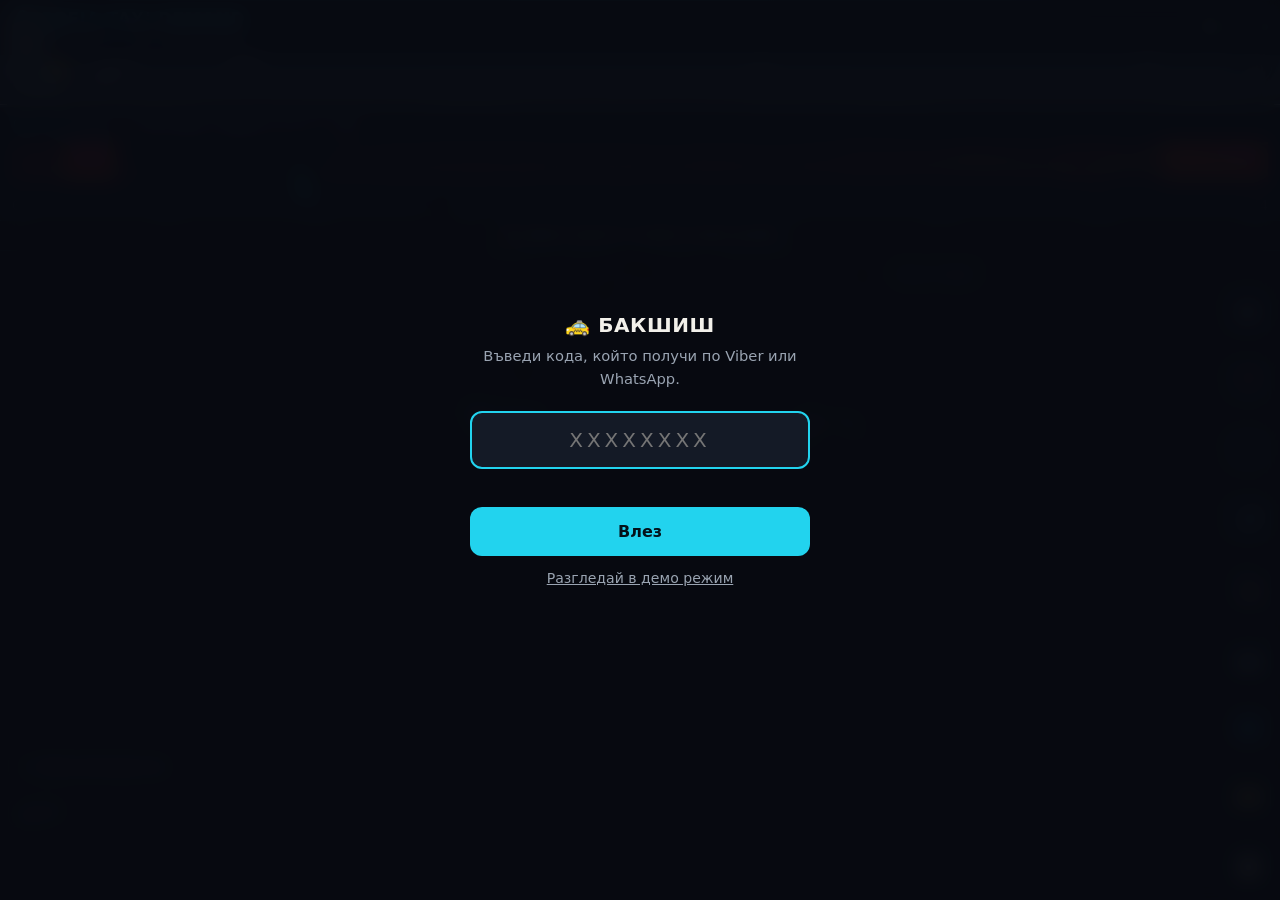
==== commit e2f02f98: "полети: редовете до десния ръб" ====
--- a/index.html
+++ b/index.html
@@ -1435,7 +1435,7 @@
 
 /* панелите стигат до ръба; бутоните просто плуват отгоре полупрозрачни */
 #airport-modal-box{ padding-right:0 !important; }
-#airport-modal-body{ padding-right:46px !important; }
+#airport-modal-body{ padding-right:12px !important; }
 /* последната колона с часове да не влиза под бутоните */
 #airport-modal-body .fl-row:last-child{ padding-right:2px; }
 
@@ -2576,7 +2576,7 @@
   </div>
 </div>
 <script src="leaflet.min.js"></script>
-<script src="app.js?v=20261006v165"></script>
+<script src="app.js?v=20261006v166"></script>
 
 <!-- PWA Install Banner -->
 <div id="pwa-banner" style="display:none;position:fixed;bottom:0;left:0;right:0;z-index:999;background:#0284c7;padding:10px 14px;align-items:center;justify-content:space-between;gap:10px;box-shadow:0 -3px 15px #0003">
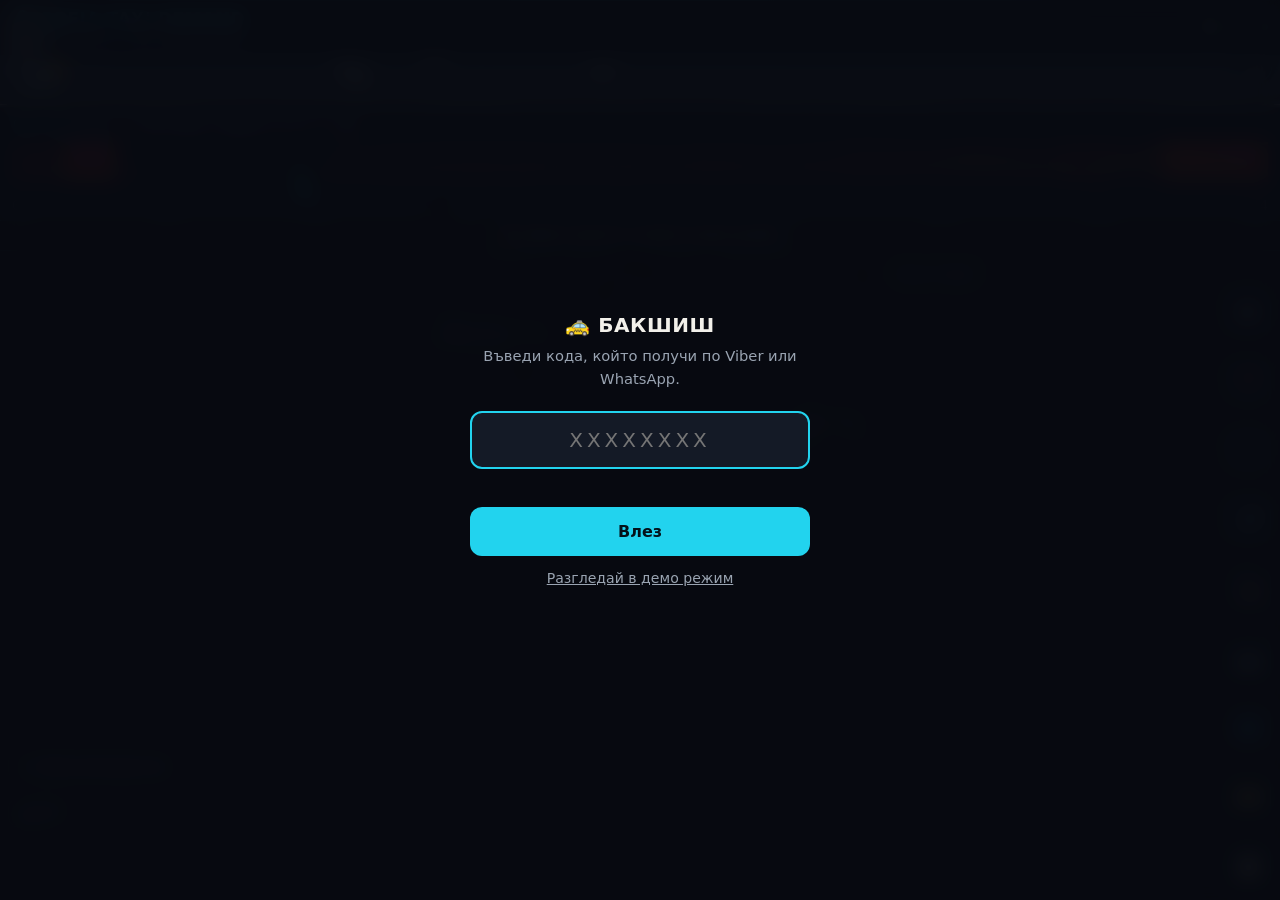
==== commit f13ca790: "маркер Струма → Автогара Овча купел" ====
--- a/index.html
+++ b/index.html
@@ -2576,7 +2576,7 @@
   </div>
 </div>
 <script src="leaflet.min.js"></script>
-<script src="app.js?v=20261006v166"></script>
+<script src="app.js?v=20261007v167"></script>
 
 <!-- PWA Install Banner -->
 <div id="pwa-banner" style="display:none;position:fixed;bottom:0;left:0;right:0;z-index:999;background:#0284c7;padding:10px 14px;align-items:center;justify-content:space-between;gap:10px;box-shadow:0 -3px 15px #0003">
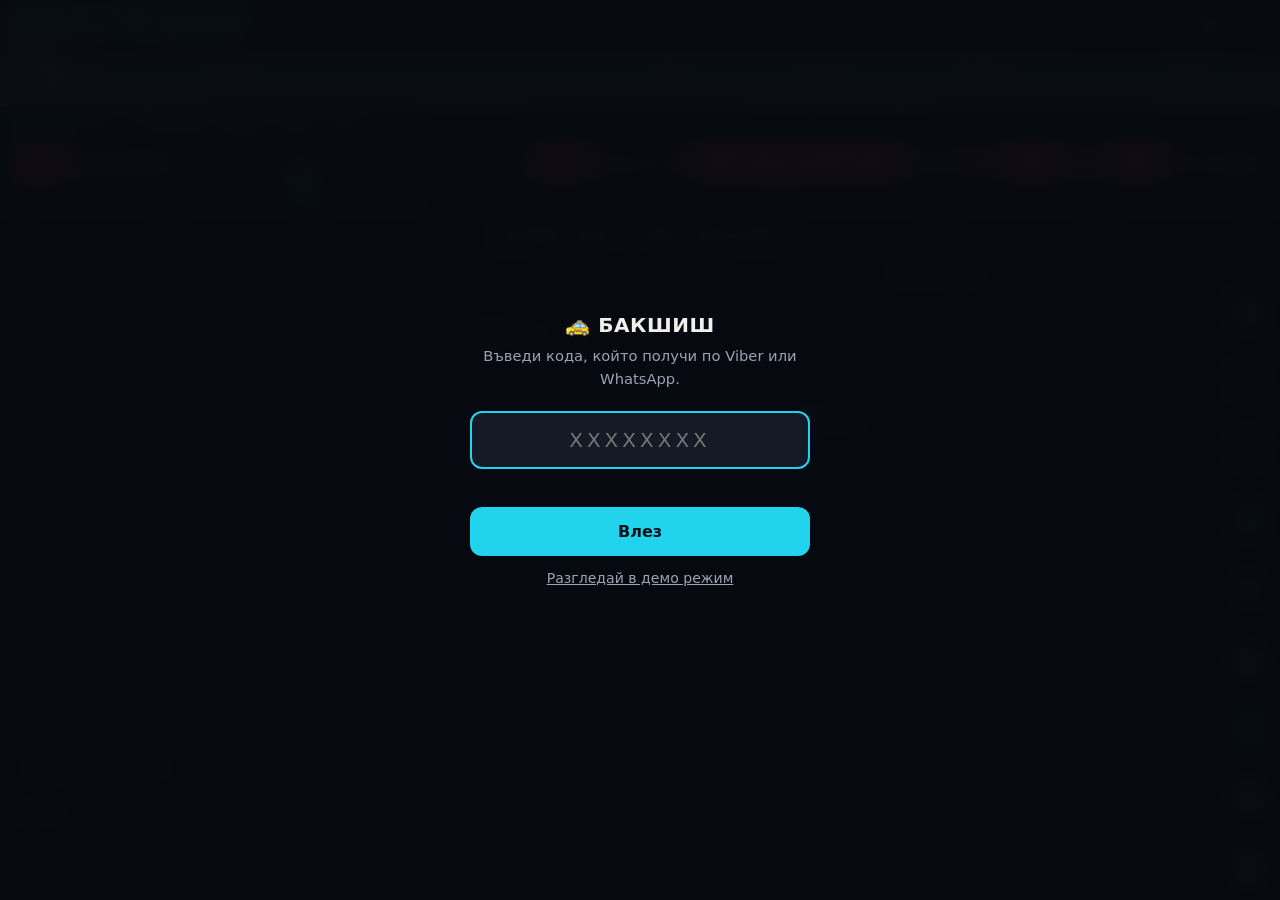
==== commit 0fd8b6d2: "SOF: седмично разписание + източник на всеки полет; басейни извън сезона" ====
--- a/index.html
+++ b/index.html
@@ -2576,7 +2576,7 @@
   </div>
 </div>
 <script src="leaflet.min.js"></script>
-<script src="app.js?v=20261007v167"></script>
+<script src="app.js?v=20261013v168"></script>
 
 <!-- PWA Install Banner -->
 <div id="pwa-banner" style="display:none;position:fixed;bottom:0;left:0;right:0;z-index:999;background:#0284c7;padding:10px 14px;align-items:center;justify-content:space-between;gap:10px;box-shadow:0 -3px 15px #0003">
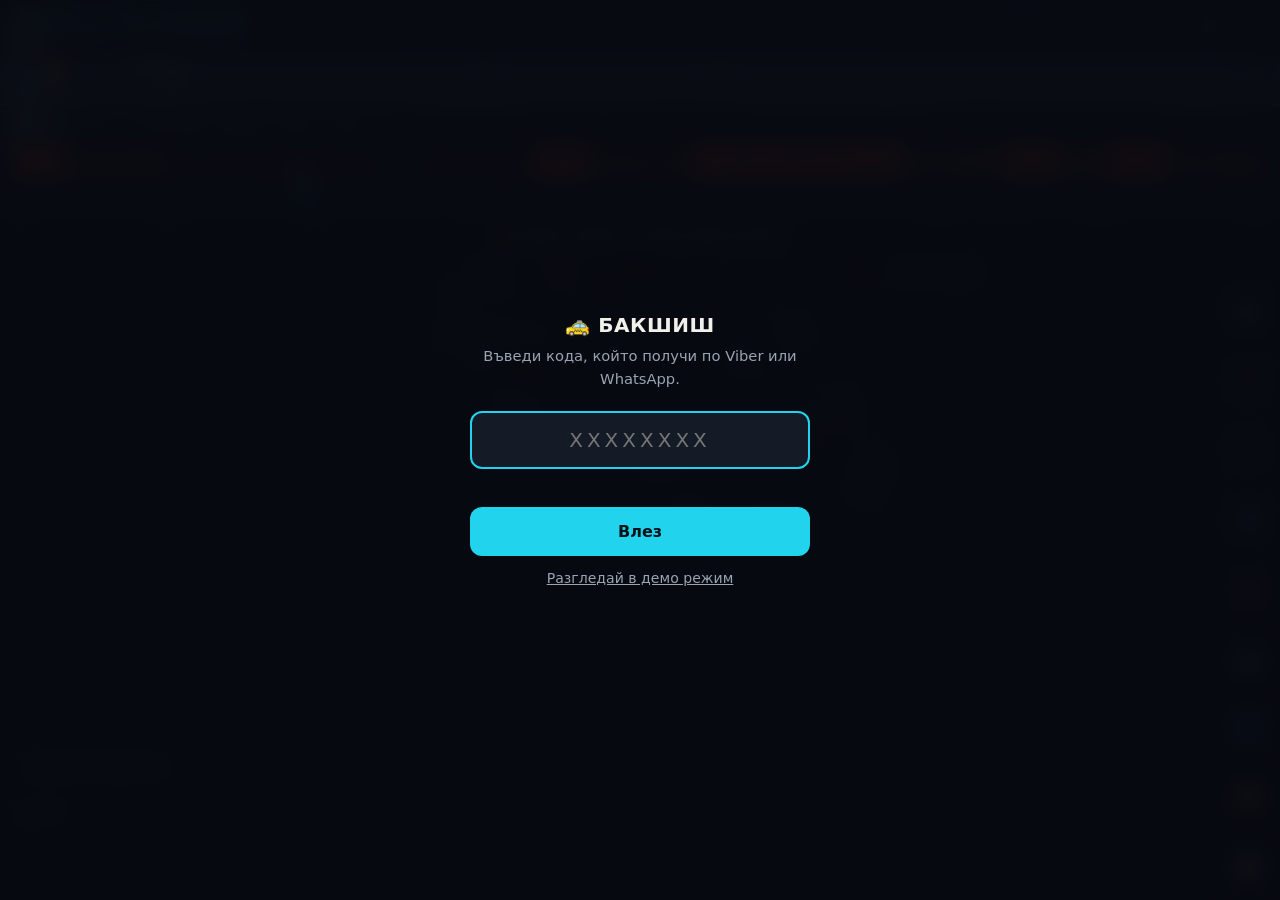
==== commit 96925e1b: "🚻 слой бързи тоалетни (Kaufland, Praktiker, Decathlon Витоша, БПС сграда 10)" ====
--- a/index.html
+++ b/index.html
@@ -2576,7 +2576,7 @@
   </div>
 </div>
 <script src="leaflet.min.js"></script>
-<script src="app.js?v=20261013v168"></script>
+<script src="app.js?v=20261013v169"></script>
 
 <!-- PWA Install Banner -->
 <div id="pwa-banner" style="display:none;position:fixed;bottom:0;left:0;right:0;z-index:999;background:#0284c7;padding:10px 14px;align-items:center;justify-content:space-between;gap:10px;box-shadow:0 -3px 15px #0003">
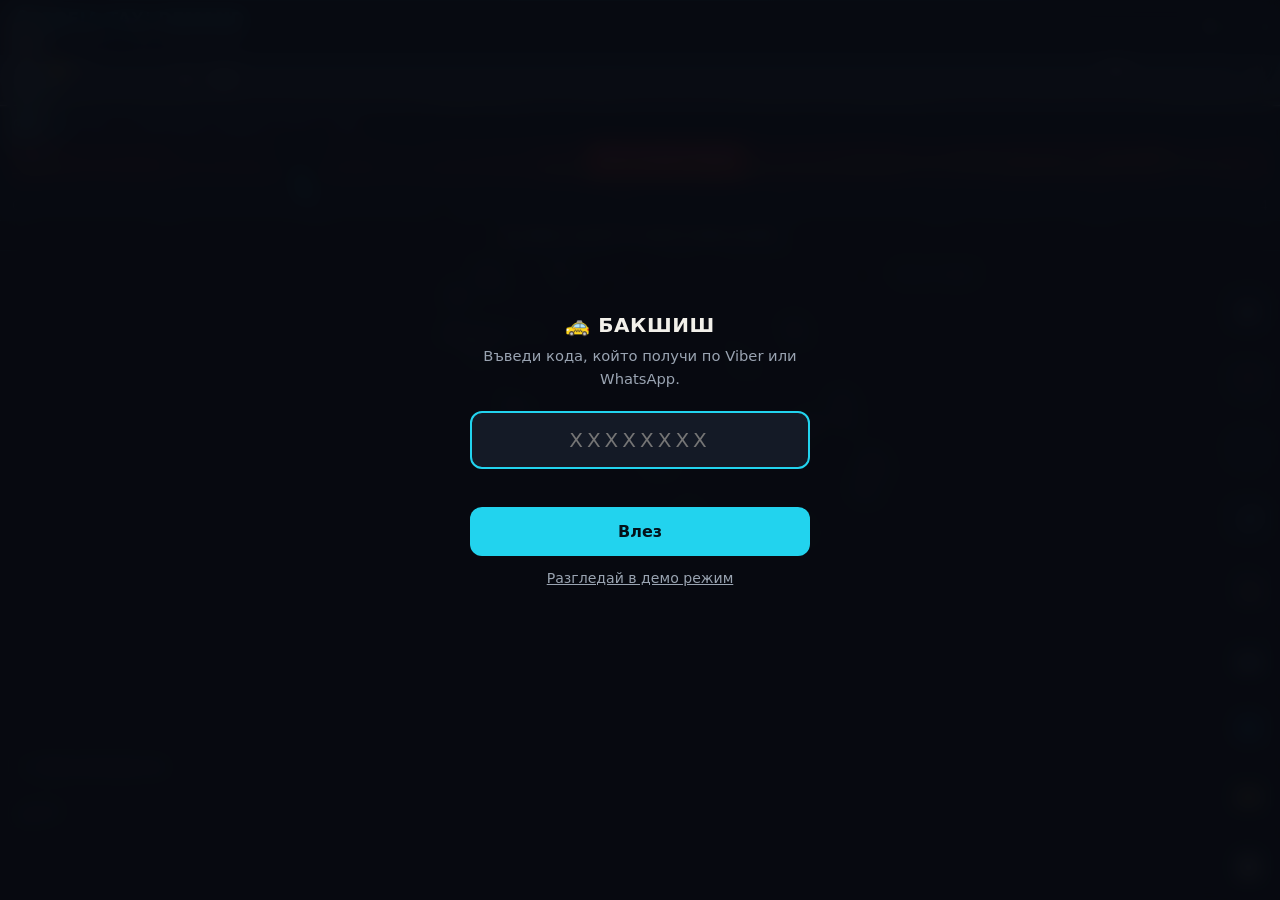
==== commit 385fe14b: "SOF: седмично разписание + източник на всеки полет; басейни извън сезона" ====
--- a/index.html
+++ b/index.html
@@ -2576,7 +2576,7 @@
   </div>
 </div>
 <script src="leaflet.min.js"></script>
-<script src="app.js?v=20261013v169"></script>
+<script src="app.js?v=20261013s91069"></script>
 
 <!-- PWA Install Banner -->
 <div id="pwa-banner" style="display:none;position:fixed;bottom:0;left:0;right:0;z-index:999;background:#0284c7;padding:10px 14px;align-items:center;justify-content:space-between;gap:10px;box-shadow:0 -3px 15px #0003">
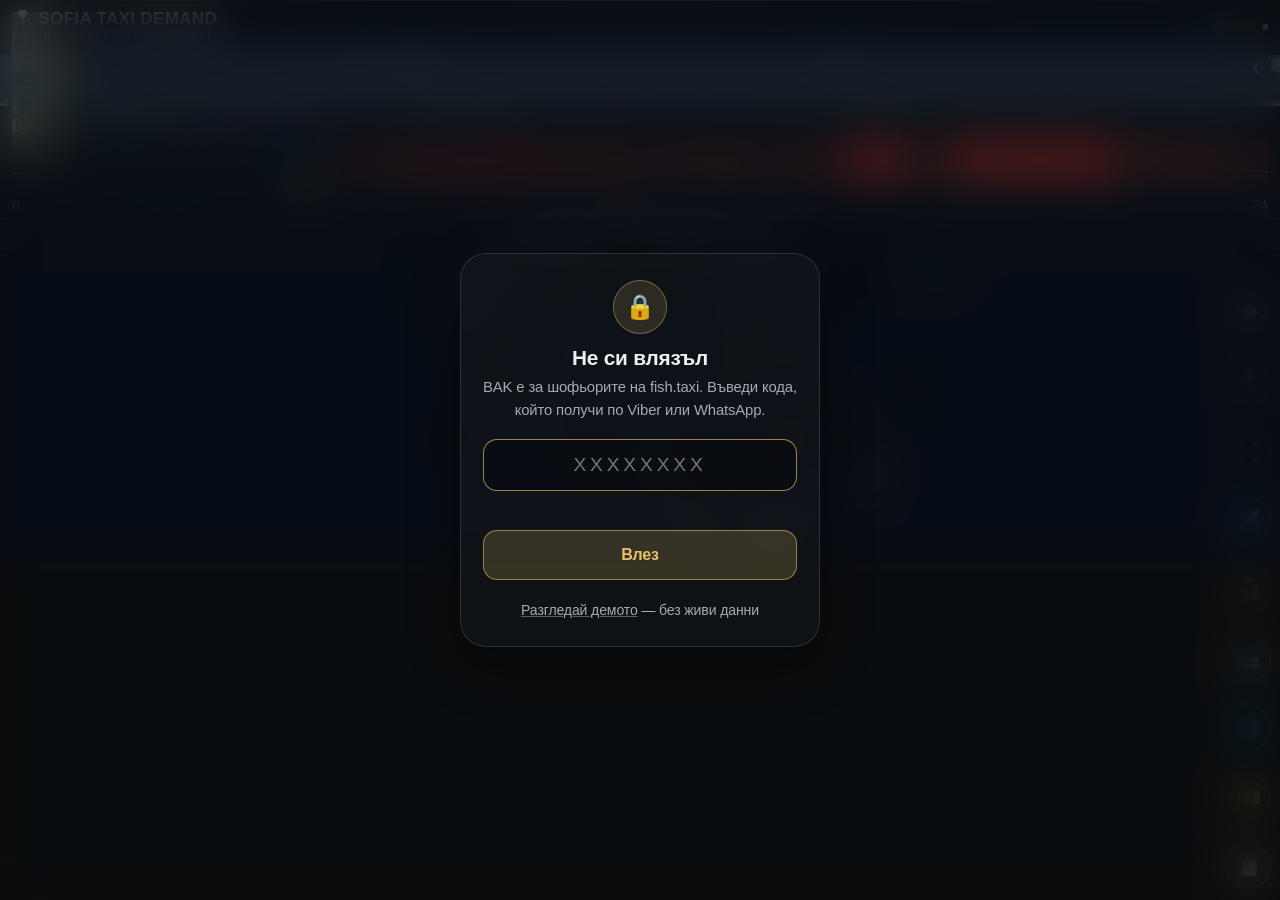
==== commit 9e539a8d: "BAK: дизайн v3 + пазач за демо (index.html, sw.js)" ====
--- a/index.html
+++ b/index.html
@@ -2,10 +2,11 @@
 <html lang="bg">
 <head>
 <meta charset="UTF-8">
-<meta name="theme-color" content="#0284c7">
+<!-- BAK-V3-DESIGN --><script src="bak-guard.js?v=1"></script>
+<meta name="theme-color" content="#0e1012">
 <meta name="mobile-web-app-capable" content="yes">
 <meta name="apple-mobile-web-app-capable" content="yes">
-<meta name="apple-mobile-web-app-status-bar-style" content="default">
+<meta name="apple-mobile-web-app-status-bar-style" content="black-translucent">
 <meta name="apple-mobile-web-app-title" content="BakshishApp">
 <link rel="manifest" href="manifest.json">
 <meta name="viewport" content="width=device-width, initial-scale=1, maximum-scale=1, user-scalable=no, viewport-fit=cover">
@@ -717,7 +718,7 @@
   border:2px solid var(--cyan);
   color:var(--cyan); font-size:27px; line-height:1;
   display:flex; align-items:center; justify-content:center;
-  box-shadow:0 4px 18px rgba(0,0,0,.65), 0 0 14px rgba(34,211,238,.25);
+  box-shadow:0 4px 18px rgba(0,0,0,.65), 0 0 14px rgba(230,195,106,.25);
   transition:transform .25s cubic-bezier(.34,1.56,.64,1), border-color .2s, box-shadow .2s;
   -webkit-tap-highlight-color:transparent; user-select:none;
 }
@@ -896,7 +897,7 @@
 }
 .header, #weather-bar{ position:relative; }
 body.theme-night .header::after, body.theme-night #weather-bar::after{
-  background:linear-gradient(90deg,transparent,rgba(34,211,238,.45),transparent);
+  background:linear-gradient(90deg,transparent,rgba(230,195,106,.45),transparent);
 }
 
 /* ═══════ OVERLAY СЦЕНА: картата минава под стъклените ленти ═══════ */
@@ -934,7 +935,7 @@
 }
 /* меко повдигане на стъклото */
 .header{ box-shadow:0 6px 20px rgba(15,27,45,.10); }
-body.theme-night .header{ box-shadow:0 6px 22px rgba(0,0,0,.5), 0 0 24px rgba(34,211,238,.10); }
+body.theme-night .header{ box-shadow:0 6px 22px rgba(0,0,0,.5), 0 0 24px rgba(230,195,106,.10); }
 
 /* ═══ бутонът за темата — на нивото на времето ═══ */
 #theme-btn{ top:56px !important; right:10px !important; }
@@ -962,7 +963,7 @@
   box-shadow:var(--card) !important;
 }
 body.theme-night #fab-wrap .fab-sat{
-  background:#12203a !important; border-color:rgba(34,211,238,.3) !important;
+  background:#12203a !important; border-color:rgba(230,195,106,.3) !important;
 }
 #fab-backdrop{ background:var(--scrim) !important; }
 
@@ -976,7 +977,7 @@
   box-shadow:var(--card) !important;
   border-radius:12px !important;
 }
-body.theme-night .map-chip{ box-shadow:var(--card), 0 0 14px rgba(34,211,238,.12) !important; }
+body.theme-night .map-chip{ box-shadow:var(--card), 0 0 14px rgba(230,195,106,.12) !important; }
 
 /* бакшиш панелът: четими цветове и в двете теми */
 #bakshish-panel .bp-name, #bakshish-panel .bp-rank{ color:var(--text) !important; }
@@ -1247,7 +1248,7 @@
   animation:wx-sheen 7s var(--ease) infinite;
 }
 body.theme-night #weather-bar::before{
-  background:linear-gradient(100deg,transparent 20%,rgba(34,211,238,.22) 45%,transparent 70%);
+  background:linear-gradient(100deg,transparent 20%,rgba(230,195,106,.22) 45%,transparent 70%);
 }
 @keyframes wx-sheen{ 0%{transform:translateX(-120%)} 55%{transform:translateX(120%)} 100%{transform:translateX(120%)} }
 #weather-bar .wb-icon{ display:inline-block; animation:wx-float 4.5s ease-in-out infinite; }
@@ -1346,10 +1347,10 @@
   animation:neon-breathe 3.2s ease-in-out infinite;
 }
 @keyframes neon-breathe{
-  0%,100%{ box-shadow:0 6px 18px rgba(0,0,0,.55), 0 0 0 2px var(--dest-ring), 0 0 10px rgba(34,211,238,.20); }
-  50%    { box-shadow:0 6px 18px rgba(0,0,0,.55), 0 0 0 2px var(--dest-ring), 0 0 24px rgba(34,211,238,.55); }
-}
-body.theme-night .dest-btn.on{ animation:none; box-shadow:0 0 0 3px var(--cyan), 0 0 28px rgba(34,211,238,.75) !important; }
+  0%,100%{ box-shadow:0 6px 18px rgba(0,0,0,.55), 0 0 0 2px var(--dest-ring), 0 0 10px rgba(230,195,106,.20); }
+  50%    { box-shadow:0 6px 18px rgba(0,0,0,.55), 0 0 0 2px var(--dest-ring), 0 0 24px rgba(230,195,106,.55); }
+}
+body.theme-night .dest-btn.on{ animation:none; box-shadow:0 0 0 3px var(--cyan), 0 0 28px rgba(230,195,106,.75) !important; }
 body.theme-night #airport-badge.ready{ color:#34d399; text-shadow:0 0 12px rgba(52,211,153,.6); }
 body.theme-night .zone-row [class*="peak"], body.theme-night .tl-dead{
   animation:neon-pulse 1.8s ease-in-out infinite;
@@ -1357,7 +1358,7 @@
 @keyframes neon-pulse{ 0%,100%{ filter:none } 50%{ filter:drop-shadow(0 0 8px currentColor) } }
 body.theme-night .header h1{ animation:title-glow 5s ease-in-out infinite; }
 @keyframes title-glow{
-  0%,100%{ filter:drop-shadow(0 0 8px rgba(34,211,238,.30)) }
+  0%,100%{ filter:drop-shadow(0 0 8px rgba(230,195,106,.30)) }
   50%    { filter:drop-shadow(0 0 16px rgba(167,139,250,.55)) }
 }
 #airport-badge.ready{ color:var(--green); font-weight:800; }
@@ -1640,7 +1641,7 @@
 
 /* тъмната тема: по-плътни капсули */
 body.theme-day{ --capsule:rgba(255,255,255,.72); --capsule-edge:rgba(15,27,45,.12); }
-body.theme-night{ --capsule:rgba(10,18,32,.62); --capsule-edge:rgba(34,211,238,.28); }
+body.theme-night{ --capsule:rgba(10,18,32,.62); --capsule-edge:rgba(230,195,106,.28); }
 
 @media (max-width:400px){
   #weather-bar{ gap:6px; padding-right:50px !important; }
@@ -1899,29 +1900,29 @@
 }
 body.theme-night {
   --bg:#060b14; --surface:#0e1726; --border:#22334c;
-  --amber:#fbbf24; --cyan:#22d3ee; --green:#34d399;
+  --amber:#fbbf24; --cyan:#e6c36a; --green:#34d399;
   --red:#f87171; --orange:#fb923c; --muted:#8ea6c2; --text:#e9eff8;
   --surf:#0e1726;
   --glow:0 0 10px currentColor;
-  --glow-soft:0 0 22px rgba(34,211,238,.18);
-  --card:0 2px 8px rgba(0,0,0,.55), 0 0 24px rgba(34,211,238,.09);
-  --ring:rgba(34,211,238,.38);
-  --sheen:linear-gradient(180deg,rgba(34,211,238,.10),rgba(14,23,38,.65));
+  --glow-soft:0 0 22px rgba(230,195,106,.18);
+  --card:0 2px 8px rgba(0,0,0,.55), 0 0 24px rgba(230,195,106,.09);
+  --ring:rgba(230,195,106,.38);
+  --sheen:linear-gradient(180deg,rgba(230,195,106,.10),rgba(14,23,38,.65));
   --modal-bg:#0d1524;
   --modal-head:linear-gradient(180deg,#122036,#0d1524);
-  --modal-edge:rgba(34,211,238,.35);
-  --modal-shadow:0 10px 44px rgba(0,0,0,.75), 0 0 26px rgba(34,211,238,.22);
+  --modal-edge:rgba(230,195,106,.35);
+  --modal-shadow:0 10px 44px rgba(0,0,0,.75), 0 0 26px rgba(230,195,106,.22);
   --modal-blur:none;
   --bar-bg:rgba(6,16,28,.72);
   --bar-fg:#e8eef7;
   --glass:rgba(12,22,38,.58);
-  --glass-edge:rgba(34,211,238,.20);
-  --title:linear-gradient(100deg,#22d3ee,#67e8f9 40%,#a78bfa);
+  --glass-edge:rgba(230,195,106,.20);
+  --title:linear-gradient(100deg,#e6c36a,#efd79a 40%,#a78bfa);
   --scrim:rgba(3,7,18,.55);
   --bronze:#e8a050; --bronze-soft:rgba(205,127,50,.35); --bronze-hot:rgba(255,175,90,.75);
   --gold:#d4af37; --gold-edge:rgba(212,175,55,.35);
   --dest-bg:linear-gradient(160deg,#1b3050,#132540 70%,#0e1b30);
-  --dest-ring:rgba(34,211,238,.60);
+  --dest-ring:rgba(230,195,106,.60);
 }
 
 /* плавна смяна на темата */
@@ -1942,7 +1943,7 @@
 body.theme-night .hist-table-wrap,
 body.theme-night #bakshish-panel,
 body.theme-night #next90-panel{
-  box-shadow:var(--card), inset 0 0 0 1px rgba(34,211,238,.07);
+  box-shadow:var(--card), inset 0 0 0 1px rgba(230,195,106,.07);
 }
 
 /* ── FAB: 3D разгъване ── */
@@ -1981,7 +1982,7 @@
   background:var(--title); -webkit-background-clip:text; background-clip:text;
   color:transparent; -webkit-text-fill-color:transparent;
 }
-body.theme-night .header h1{ filter:drop-shadow(0 0 10px rgba(34,211,238,.35)); }
+body.theme-night .header h1{ filter:drop-shadow(0 0 10px rgba(230,195,106,.35)); }
 .header p{ font-size:12.5px !important; letter-spacing:.6px !important; opacity:.85; }
 .header p{font-size:16px;color:var(--muted);text-transform:uppercase;letter-spacing:1px;margin-top:1px;}
 .hdr-right{margin-left:auto;display:flex;align-items:center;gap:6px;}
@@ -1998,7 +1999,7 @@
 #demand-canvas{width:100%;height:40px;display:block;cursor:pointer;min-height:40px;}
 .tl-slider-wrap{margin-top:-4px;}
 input[type=range]{width:100%;-webkit-appearance:none;appearance:none;height:4px;background:transparent;outline:none;cursor:pointer;}
-input[type=range]::-webkit-slider-thumb{-webkit-appearance:none;width:16px;height:16px;border-radius:50%;background:var(--cyan);border:2px solid var(--bg);box-shadow:0 0 6px rgba(0,229,255,.7);cursor:pointer;}
+input[type=range]::-webkit-slider-thumb{-webkit-appearance:none;width:16px;height:16px;border-radius:50%;background:var(--cyan);border:2px solid var(--bg);box-shadow:0 0 6px rgba(230,195,106,.7);cursor:pointer;}
 .tl-ticks{display:flex;justify-content:space-between;font-size:16px;color:var(--muted);font-family:'Courier New',Courier,monospace;margin-top:1px;}
 
 /* TICKER */
@@ -2006,7 +2007,7 @@
 .ticker-wrap{display:flex;gap:50px;animation:ticker 28s linear infinite;width:max-content;white-space:nowrap;}
 @keyframes ticker{from{transform:translateX(0)}to{transform:translateX(-50%)}}
 .tick-item{font-family:'Courier New',Courier,monospace;font-size:16px;color:var(--bar-fg);font-weight:700;}
-body.theme-night .tick-item{text-shadow:0 0 8px rgba(34,211,238,.35);}
+body.theme-night .tick-item{text-shadow:0 0 8px rgba(230,195,106,.35);}
 .tick-item .ev-time{color:var(--amber);}
 .tick-item .ev-loc{color:#9fb3c8;}
 
@@ -2428,6 +2429,7 @@
 #kat-badge{ flex:0 0 auto !important; }
 #wx-rain-when{ flex:0 0 auto !important; margin-left:auto !important; }
 </style>
+<link rel="stylesheet" href="bak-v3.css?v=1">
 </head>
 <body>
 <div id="stage">
@@ -2616,6 +2618,6 @@
   }
 })();
 </script>
-<script src="access-gate.js?v=2" defer></script>
+<script src="access-gate.js?v=3" defer></script>
 </body>
 </html>
--- a/bak-v3.css
+++ b/bak-v3.css
@@ -0,0 +1,125 @@
+/* BAK · дизайн като fish.taxi v3 (12.11.2026)
+ * Само слой отгоре: нищо не е махнато от index.html или app.js.
+ * Тъмно стъкло, системен шрифт, един дискретен акцент (жълто такси) вместо неоновото синьо.
+ * Връщане към стария вид: махни реда с bak-v3.css от index.html.
+ */
+html body{
+  --f:-apple-system,BlinkMacSystemFont,"SF Pro Text","Segoe UI",Roboto,"Helvetica Neue",Arial,sans-serif;
+  --taxi:#e6c36a;
+}
+html body.theme-night{
+  color-scheme:dark;
+  --bg:#0e1012; --surface:rgba(22,26,30,.72); --border:rgba(255,255,255,.12);
+  --amber:#e8b25e; --cyan:#e6c36a; --green:#86d3a4;
+  --red:#ef8f86; --orange:#e9a27a; --muted:#a3abb1; --text:#eef0ee;
+  --surf:rgba(22,26,30,.72);
+  --glow:none; --glow-soft:none;
+  --card:0 8px 24px rgba(0,0,0,.32);
+  --ring:rgba(230,195,106,.30);
+  --sheen:linear-gradient(180deg,rgba(255,255,255,.06),rgba(255,255,255,.015));
+  --modal-bg:rgba(16,19,22,.84);
+  --modal-head:linear-gradient(180deg,rgba(255,255,255,.05),rgba(255,255,255,0));
+  --modal-edge:rgba(255,255,255,.12);
+  --modal-shadow:0 20px 50px rgba(0,0,0,.5);
+  --modal-blur:blur(30px) saturate(160%);
+  --bar-bg:rgba(20,23,26,.42); --bar-fg:#eef0ee;
+  --glass:rgba(24,28,32,.38); --glass-edge:rgba(255,255,255,.12);
+  --title:linear-gradient(100deg,#eef0ee,#eef0ee);
+  --scrim:rgba(0,0,0,.42);
+  --dest-bg:rgba(24,28,32,.55); --dest-ring:rgba(230,195,106,.55);
+  --capsule:rgba(24,28,32,.38); --capsule-edge:rgba(255,255,255,.12);
+}
+html body.theme-day{
+  --cyan:#9a7424; --amber:#a86f12; --green:#2f8f5b; --red:#c4554b;
+  --ring:rgba(154,116,36,.25);
+  --title:linear-gradient(100deg,#15191c,#15191c);
+  --glass:rgba(255,255,255,.55); --glass-edge:rgba(15,20,25,.10);
+  --dest-ring:rgba(154,116,36,.55);
+}
+
+/* ── шрифт ── */
+html body, html body *{ font-family:var(--f) !important; letter-spacing:-.01em; }
+html body{ -webkit-font-smoothing:antialiased; font-variant-numeric:tabular-nums; }
+html body .tl-clock, html body .tick-item, html body #airport-badge, html body .tl-ticks, html body .tl-dead{
+  font-variant-numeric:tabular-nums; letter-spacing:0;
+}
+html body .tl-clock{ font-weight:600 !important; }
+
+/* ── горната част: стъкло, без неон ── */
+html body.theme-night .header, html body.theme-night #weather-bar,
+html body.theme-night .timeline-panel, html body.theme-night .ticker-bar{
+  background:rgba(20,23,26,.42) !important;
+  backdrop-filter:blur(18px) saturate(160%) !important; -webkit-backdrop-filter:blur(18px) saturate(160%) !important;
+  border-color:rgba(255,255,255,.08) !important;
+  box-shadow:none !important;
+}
+html body .header h1{
+  font-weight:700 !important; letter-spacing:.02em !important;
+  filter:none !important; animation:none !important;
+}
+html body .header p{ letter-spacing:.04em !important; }
+html body.theme-night .tick-item{ text-shadow:none !important; }
+
+/* плъзгачът на часа */
+html body input[type=range]::-webkit-slider-thumb{
+  background:var(--cyan) !important; border:2px solid rgba(14,16,18,.9) !important;
+  box-shadow:0 2px 8px rgba(0,0,0,.4) !important;
+}
+
+/* ── кръглите бутони: прозрачно стъкло ── */
+html body #fab-hub{
+  background:rgba(24,28,32,.38) !important;
+  border:1px solid rgba(255,255,255,.16) !important;
+  color:var(--cyan) !important;
+  backdrop-filter:blur(16px) saturate(160%) !important; -webkit-backdrop-filter:blur(16px) saturate(160%) !important;
+  box-shadow:0 8px 24px rgba(0,0,0,.35) !important;
+}
+html body.theme-night #fab-wrap .fab-sat, html body.theme-night #theme-btn, html body.theme-night #bakshish-btn,
+html body.theme-night #next90-btn, html body.theme-night #clean-btn,
+html body.theme-night #gps-btn, html body.theme-night #fs-btn, html body.theme-night .tool-btn{
+  background:rgba(24,28,32,.38) !important;
+  border:0 !important;
+  backdrop-filter:blur(14px) saturate(160%) !important; -webkit-backdrop-filter:blur(14px) saturate(160%) !important;
+  box-shadow:0 8px 22px rgba(0,0,0,.32), 0 0 0 1px rgba(255,255,255,.14) !important;
+}
+/* кръгли, както в fish.taxi */
+html body #next90-btn, html body #clean-btn, html body #gps-btn, html body #fs-btn, html body .tool-btn{ border-radius:50% !important; }
+/* дестинациите се различават с тънък жълт пръстен, активната — с плътен */
+html body.theme-night .dest-btn{ box-shadow:0 8px 22px rgba(0,0,0,.32), 0 0 0 1px rgba(230,195,106,.42) !important; }
+html body.theme-night .dest-btn.on{ animation:none !important; background:rgba(230,195,106,.2) !important;
+  box-shadow:0 8px 22px rgba(0,0,0,.32), 0 0 0 2px rgba(230,195,106,.85) !important; }
+html body #fab-wrap .fab-sat:active, html body #fab-hub:active,
+html body #gps-btn:active, html body #fs-btn:active, html body #theme-btn:active, html body .tool-btn:active{ transform:scale(.9) !important; }
+html body .fab-label{ border-radius:12px !important; font-weight:600 !important; }
+html body.theme-night .map-chip, html body.theme-night #clean-btn, html body.theme-night #karyk-list-btn{
+  background:rgba(24,28,32,.38) !important; box-shadow:0 8px 22px rgba(0,0,0,.3) !important;
+}
+
+/* ── панели и прозорци: по-плътно стъкло, за да се чете ── */
+html body.theme-night .leaflet-popup-content-wrapper,
+html body.theme-night .leaflet-popup-tip{
+  background:rgba(16,19,22,.86) !important; color:var(--text) !important;
+  backdrop-filter:blur(24px) saturate(160%); -webkit-backdrop-filter:blur(24px) saturate(160%);
+  border:1px solid rgba(255,255,255,.1); box-shadow:0 12px 32px rgba(0,0,0,.45) !important;
+}
+html body.theme-night #bakshish-panel, html body.theme-night #next90-panel,
+html body.theme-night #nav-panel, html body.theme-night #event-alert, html body.theme-night #direction-hint,
+html body.theme-night #zone-sidebar, html body.theme-night #karyk-sidebar{
+  background:rgba(16,19,22,.84) !important;
+  backdrop-filter:blur(30px) saturate(160%) !important; -webkit-backdrop-filter:blur(30px) saturate(160%) !important;
+  border-color:rgba(255,255,255,.12) !important;
+  box-shadow:0 20px 50px rgba(0,0,0,.45) !important;
+}
+
+/* ── банерът за инсталиране ── */
+html body #pwa-banner{
+  background:rgba(16,19,22,.88) !important;
+  backdrop-filter:blur(20px); -webkit-backdrop-filter:blur(20px);
+  border-top:1px solid rgba(255,255,255,.12);
+}
+html body #pwa-bak-btn{ background:rgba(230,195,106,.18) !important; color:#e6c36a !important; border:1px solid rgba(230,195,106,.5) !important; }
+
+/* ── по-меки анимации ── */
+@media (prefers-reduced-motion:reduce){
+  html body *{ animation-duration:.01ms !important; transition-duration:.01ms !important; }
+}
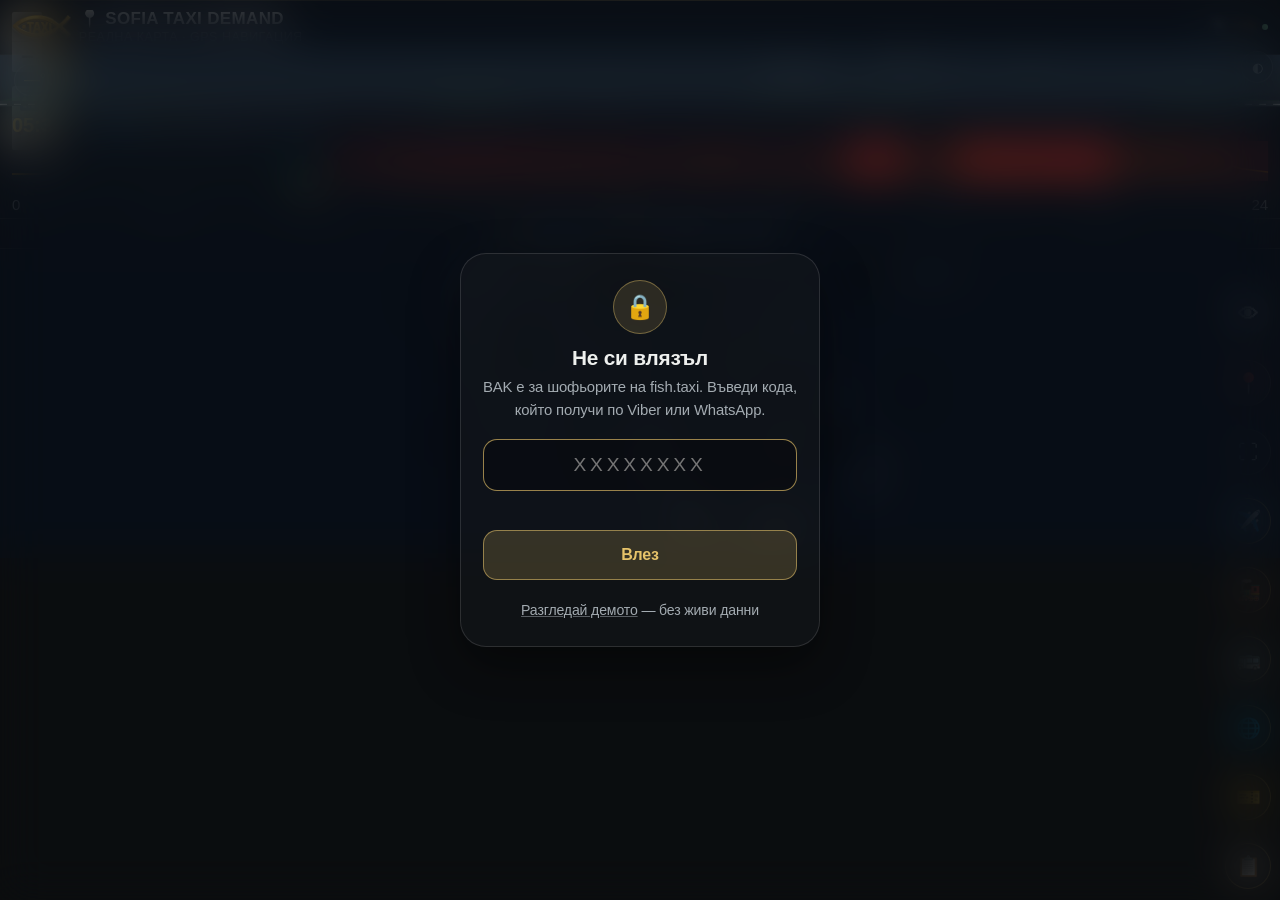
==== commit 61a36376: "BAK: дизайн v3 + пазач за демо (index.html, sw.js)" ====
--- a/index.html
+++ b/index.html
@@ -2618,6 +2618,7 @@
   }
 })();
 </script>
+<!-- BAK-V3-UI --><script src="bak-ui.js?v=1" defer></script>
 <script src="access-gate.js?v=3" defer></script>
 </body>
 </html>
